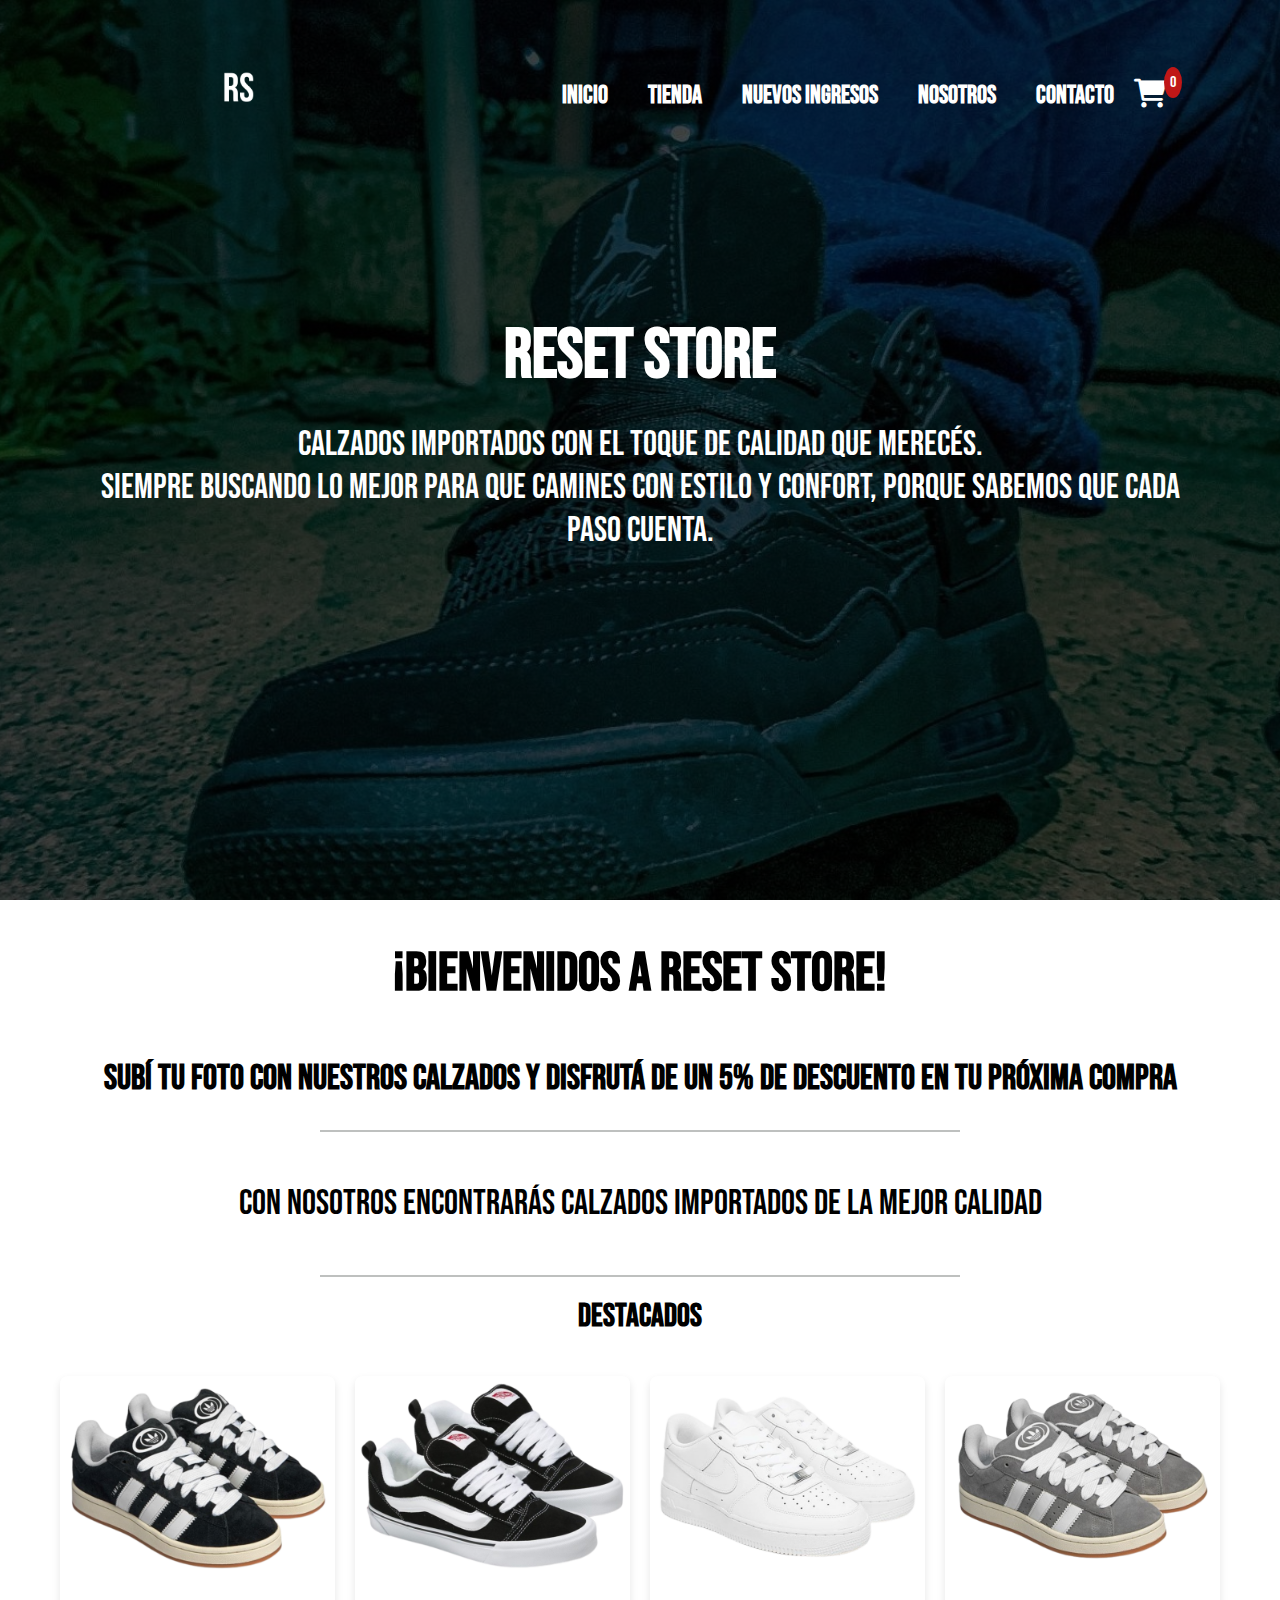
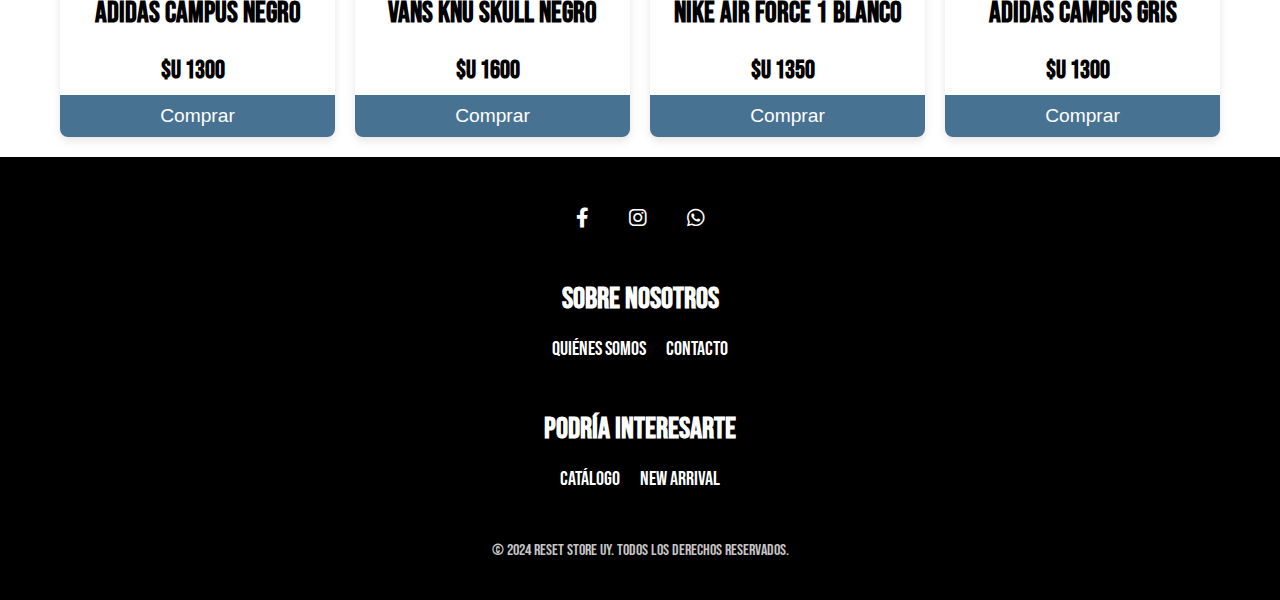
==== index.html @ 3ccd3a62 "Primer commit" ====
<!DOCTYPE html>
<html lang="es">

<head>

    <meta charset="UTF-8">
    <meta name="viewport" content="width=device-width, initial-scale=1.0">
    
    <!-- google font ("Bebas Neue") que voy a utilizar para la página -->

    <link rel="preconnect" href="https://fonts.googleapis.com">
    <link rel="preconnect" href="https://fonts.gstatic.com" crossorigin>
    <link href="https://fonts.googleapis.com/css2?family=Bebas+Neue&family=Poppins:wght@300;400;700&display=swap" rel="stylesheet">

    <!-- font awesome desde el CDN -->

    <link rel="stylesheet" href="https://cdnjs.cloudflare.com/ajax/libs/font-awesome/6.0.0-beta3/css/all.min.css">

    <!-- link de mi css estilos --> 

    <link rel="stylesheet" href="./css/styles.css">

    <!-- link de mi css responsive -->

    <link rel="stylesheet" href="./css/responsive.css">

    <!-- link de mi script -->

    <script defer src="./js/script.js"></script>
    
    <title> Inicio — Reset Store Calzados </title>

    <meta name="description" content="En Reset Store encontrarás calzados de muy buena calidad. Trabajamos con zapatos cómodos para el día a día, para deporte, etc. ¡Visitá nuestra página y enterate de las nuevas tendencias!">

</head>

<body>

    <!-- banner principal -->

    <header class="header">

        <!-- logo -->

        <div class="menu container"> 

            <a href="index.html"> 
                <img src="img/img-logo-reset-store.png" width="185px" alt="Logo de nombre Reset Store, en color blanco que identifica el logotipo de la marca"> <!-- el alt de la img se completa con la descripción más acertada/completa de la img -->
            </a>

            <input type="checkbox" id="menu">
            <label for="menu">
            <img src="../img/img-menu.png" class="menu-icono" alt="">
            </label>

            <!-- menú de navegación --> 

            <nav class="navbar">

                <!-- lista desordenada -->
                
                <ul>
                    <li>
                        <!-- enlace Inicio -->
                        <a href="./index.html"> Inicio </a>
                    </li>
    
                    <li>
                        <!-- enlace Tienda -->
                        <a href="./pages/tienda.html"> Tienda </a>
                    </li>
    
                    <li>
                        <!-- enlace Nuevos ingresos -->
                        <a href="./pages/nuevos-ingresos.html"> NUEVOS INGRESOS </a>
                    </li>
    
                    <li>
                        <!-- enlace Nosotros -->
                        <a href="./pages/nosotros.html"> Nosotros </a>
                    </li>
    
                    <li>
                        <!-- enlace Contacto -->
                        <a href="./pages/contacto.html"> Contacto </a>
                    </li>
                </ul>

                <div class="cart-icon-container">

                    <!-- ícono del carrito -->
                
                        <i id="cart-icon" class="fas fa-shopping-cart"></i>
                        <span id="cart-count"> 0 </span>
                </div>
                
            </nav>

        </div>

        <div class="header-content-index container">
            <h1> RESET STORE </h1>
            <p> Calzados importados con el toque de calidad que merecés. <span> Siempre buscando lo mejor para que camines con estilo y confort, porque sabemos que cada paso cuenta. </span> </p>
        </div>

        <div class="contenedor-carrito" id="contenedor-carrito">
            <ul class="listado-carrito">
                <li class="info-carrito">
                    <div class="foto-carrito">
                        <img src="img/img-tienda-uno-tres.jpg" alt="">
                    </div>
                    <div class="titulo-carrito">
                        <span class="articulo"> Adidas Campus Brown </span>
                        <div class="precio-cantidad">
                            <span class="precio"> $1300 </span>
                            <input type="number" class="cantidad" min="1" value="2">
                        </div>
                    </div>
                    <div class="quitar-articulo">
                        <img src="img/carrito-quitar.png" class="quitar" alt="" data-index="1">
                    </div>
                </li>
            </ul>

            <div class="total-carrito">
                <span class="total"> Total $ </span> <span class="precio-total"> 0 </span>
            </div>

            <div class="proceder-pago">
                <a href="#"> Proceder al pago </a>
            </div>
        </div>

    </header>

    <!-- contenido principal del html -->

    <main>

        <div class="texto-bienvenida">
            <h1 class="titulo-inicio"> <span> ¡Bienvenidos a Reset Store! </span> </h1>
            <h2 class="subtitulo-inicio"> Subí tu foto con nuestros calzados y disfrutá de un 5% de descuento en tu próxima compra </h2>

            <!-- Línea divisoria -->

            <div class="linea"></div>
             
            <p class="texto"> Con nosotros encontrarás calzados importados de la mejor calidad </p>
        </div>

    </main>

    <!-- Línea divisoria -->

    <div class="linea"></div>

    <!-- section de los calzados destacados -->

    <div class="destacados-content container"> 

        <h2 class="titulo-destacados"> Destacados </h2>

        <div class="destacados"> 

            <div class="producto"> 
                <img src="img/img-shoe-uno.png" alt="Adidas Campus Negro"> 
                <h3> Adidas Campus Negro </h3>
                <p class="precio"> $U 1300 </p> 
                <button class="comprar"> Comprar </button> 
            </div>
    
            <div class="producto"> 
                <img src="img/img-shoe-dos.png" alt="Vans KNU Skull Negro"> 
                <h3> Vans KNU Skull Negro </h3> 
                <p class="precio"> $U 1600 </p> 
                <button class="comprar"> Comprar </button> 
            </div>
    
            <div class="producto"> 
                <img src="img/img-shoe-tres.png" alt="Nike Air Force 1 Blanco"> 
                <h3> Nike Air Force 1 Blanco </h3> 
                <p class="precio"> $U 1350 </p> 
                <button class="comprar"> Comprar </button> 
            </div>
    
            <div class="producto"> 
                <img src="img/img-shoe-cuatro.png" alt="Adidas Campus Gris"> 
                <h3> Adidas Campus Gris </h3> 
                <p class="precio"> $U 1300 </p> 
                <button class="comprar"> Comprar </button> 
            </div>

        </div>

    </div>

    <!-- pie de página -->

    <footer class="footer">

        <div class="footer-content container">

            <!-- nuestras redes sociales -->

            <div class="reset-store-social-media">
                <ul>
                    <li><a href="https://www.facebook.com/Resetstor3?mibextid=ZbWKwL" target="_blank"><i class="fab fa-facebook-f"></i></a></li>
                    <li><a href="https://www.instagram.com/resetstor3/" target="_blank"><i class="fab fa-instagram"></i></a></li>
                    <li><a href="https://api.whatsapp.com/message/IIT5YAPW5GZEE1?autoload=1&app_absent=0" target="_blank"><i class="fab fa-whatsapp"></i></a></li>
                </ul>
            </div>
    
            <!-- información de Reset Store -->

            <div class="reset-store-info">
                <h3> Sobre Nosotros </h3>
                <ul>
                    <li><a href="pages/nosotros.html"> Quiénes somos </a></li>
                    <li><a href="pages/contacto.html"> Contacto </a></li>
                </ul>
            </div>

            <!-- apartado de otros datos de interés para el usuario -->

            <div class="reset-store-you">
                <h3> Podría interesarte </h3>
                <ul>
                    <li><a href="pages/tienda.html"> Catálogo </a></li>
                    <li><a href="pages/nuevos-ingresos.html"> New arrival </a></li>
                </ul>
            </div>

            <!-- todos los derechos reservados -->

            <div class="reset-store-copyright">
                <p>&copy; 2024 Reset Store UY. Todos los derechos reservados. </p>
            </div>

        </div>

    </footer>
    
</body>
</html>
---- css/styles.css ----
/* Reset de CSS */

* {
    margin: 0;
    padding: 0;
    box-sizing: border-box;
    text-decoration: none;
    list-style: none;
}

/* Selector + propiedad + valor 
  
      selector{
          propiedad: valor;
      }
  
*/

/* aplicar estilos para el body general */

body {
    justify-content: center; 
    align-items: center;
    text-align: center;
    font-family: "Bebas Neue", sans-serif;
    font-weight: 400;
    font-style: normal;
    min-height: 100vh;
}









/* estilos para el menú */

.menu {
    position: absolute;
    top: 0;
    left: 0;
    right: 0;
    display: flex;
    align-items: center;
    justify-content: space-around;
}

.menu .navbar ul li {
    position: relative;
    float: left;
}

.menu .navbar ul li a {
    font-size: 25px;
    padding: 20px;
    color: #FFFFFF;
    display: block;
    font-weight: 700;
}

.menu .navbar ul li a:hover {
    color: #7B92A2;
}

#menu {
    display: none;
}

.menu-icono {
    width: 30px;
}

.menu label {
    cursor: pointer;
    display: none;
}










/* estilos para el container */

.container {
    max-width: 1200px;
    margin: 0 auto;
}











/* estilos para el carrito de compras */

.cart-icon-container { 
    position: relative;
    display: flex;
    margin: 20px;
    justify-content: space-between;
    align-items: center;
}

.cart-icon-container a span {
    left: 25px;
    margin: 4px;
    padding: 5px;
    border-radius: 5px 5px 5px 5px;
}

#cart-icon {
    font-size: 1.8rem;
    color: white;
    cursor: pointer;
}

#cart-count {
    position: absolute;
    top: -13px;
    right: -48px;
    background-color: rgb(192, 23, 23);
    color: white;
    border-radius: 90%;
    padding: 6px;
    font-size: 1rem;
}

/* estilos para el carrito de compras - interacción; agregar, sacar productos, etc */

.contenedor-carrito {
    width: 400px;
    height: auto;
    background-color: rgb(0, 0, 0);
    position: absolute ;
    top: 80px;
    right: 10px;
    display: none;
    border-radius: 10px;
}

.contenedor-carrito .mostrar-carrito {
    display: block;
}

.listado-carrito {
    width: 100%;
    border-radius: 10px;
    overflow: hidden;
}

.info-carrito {
    width: 100%;
    height: 100px;
    display: flex;
    border-bottom: 2px solid gray;
}

.foto-carrito {
    width: 80px;
    height: 80%;
    display: block;
    margin: auto;
}

.foto-carrito img {
    width: 100%;
    height: 90%;
    padding-top: 3px;
    object-fit: contain;
}

.titulo-carrito {
    width: 270px;
    height: 100%;
    margin: auto;
    display: flex;
    flex-direction: column;
    align-items: center;
    justify-content: center;
}

.articulo {
    font-size: 20px;
    text-align: center;
    margin-bottom: 10px;
    color: #FFFFFF;
}

.precio {
    font-size: 20px;
    margin-right: 10px;
    color: #FFFFFF;
}

.cantidad {
    font-size: 15px;
    width: 45px;
    padding: 3px;
}

.quitar-articulo {
    width: 40px;
    min-height: 40px;
    display: block;
    padding: 5px;
    cursor: pointer;
    margin-right: 20px;
    margin: auto;
}

.quitar-articulo img {
    width: 100%;
    height: 100%;
    border-radius: 50px;
    filter: invert(1);
}

.quitar-articulo img:hover {
    background-color: rgba(0,0,0,0.2);
}

.total-carrito {
    display: flex;
    justify-content: center;
    align-items: center;
    margin-top: 5px;
    padding-bottom: 10px;
    color: #FFFFFF;

}

.proceder-pago {
    display: flex;
    justify-content: center;
    margin-top: 5px;
    padding-bottom: 10px;
}

.proceder-pago a {
    font-size: 17px;
    margin-top: 5px;
    color: #FFFFFF;
}













/* estilos para el header */

.header {
    background-image: linear-gradient(rgba(0,0,0,0.7), rgba(0,0,0,0.7)), url(../img/img-bg-index.jpg);
    background-position: center bottom;
    background-repeat: no-repeat;
    background-size: cover;
    min-height: 100vh;
    display: flex;
    align-items: center;
    justify-content: center;
    text-align: center;
}

/* estilos para el cotnenido del header - index */

.header-content-index {
    color: #FFFFFF;
}

.header-content-index h1 {
    font-size: 70px;
}

.header-content-index p {
    font-size: 35px;
    padding: 25px 40px;
    margin-bottom: 10px;
    display: grid;
}

/* estilos para el contenido del header - tienda */

.header-content-tienda {
    color: #FFFFFF;
    font-size: 35px;
    margin-bottom: 10px;
    padding: 25px 40px;
}

/* estilos para el contenido del header - nuevos ingresos */

.header-content-new {
    color: #FFFFFF;
}

.header-content-new h1 {
    font-size: 70px;
}

.header-content-new .subtitulo-nuevos-ingresos {
    font-size: 35px;
}

/* estilos para el contenido del header - nosotros */

.header-content-nosotros {
    display: flex;
    flex-direction: column;
    gap: 20px;
    color: #FFFFFF;
    justify-content: center; 
    align-items: center; 
    text-align: center;
}

.header-content-nosotros h1 {
    font-size: 70px;
}

.header-content-nosotros p {
    font-size: 35px;
}

/* estilos para el contenido del header - contacto */

.header-content-contacto {
    color: #FFFFFF;
    font-size: 35px;
}











/* estilos del apartado de destacados - index */

.destacados {
    display: grid; /* la clase .destacados utiliza CSS Grid para organizar los productos en un número variable de columnas */
    grid-template-columns: repeat(auto-fill, minmax(250px, 1fr)); /* utilización de grid, esto permite que las tarjetas de productos se ajusten a diferentes tamaños de pantalla */
    gap: 20px;
    padding: 20px;
    justify-items: center;
}

.titulo-destacados {
   font-size: 2rem;
   text-align: center;
   margin-bottom: 20px;
}

/* estilos de cada producto de la sección de destacados */

.producto {
    background-color: white;
    border-radius: 8px;
    box-shadow: 0 4px 8px rgba(0, 0, 0, 0.1);
    overflow: hidden;
    text-align: center;
    transition: transform 0.3s ease, box-shadow 0.3s ease;
    width: 100%;
}

.producto img {
    width: 100%;
    height: 200px;
    object-fit: cover;
}

/* título del producto */

.producto h3 {
    font-size: 1.80rem;
    margin: 15px 0;
}

/* precio del producto */

.producto .precio {
    font-size: 1.55rem;
    padding: 10px;
    color: #000000;
    font-weight: bold;
}

/* botón de compra del producto */

.producto .comprar {
    background-color: #487292;
    color: white;
    border: none;
    padding: 10px;
    width: 100%;
    font-size: 1.20rem;
    cursor: pointer;
    transition: background-color 0.3s;
}

.producto .comprar:hover {
    background-color: #1c71aa;
}

/* efecto al pasar el ratón sobre un producto de la sección de destacados - index */

.producto:hover {
    transform: translateY(-5px);
    box-shadow: 0 8px 16px rgba(0, 0, 0, 0.15);
}











/* estilo para el formulario de contacto - contacto */

.container-form {
    width: 100%;
    padding: 20px;
    max-width: 1100px;
    margin: auto;
    display: flex;
    justify-content: space-between; 
    align-items: center; 
    gap: 20px;
    margin-top: 90px;
}

.container-form h1 {
    margin-bottom: 15px;
}

.container-form a {
    font-size: 30px;
    display: inline-block;
    text-decoration: none;
    width: 100%;
    margin-bottom: 15px;
    color: #FFFFFF;
    font-weight: 500;
}

.container-form a i {
    color:#487292;
    margin-right: 15px;
}

.container-form form .text-area-nombre, .text-area-email, .text-area-mensaje {
    width: 100%;
    padding: 15px 10px;
    font-size: 15px;
    border: 1px solid;
    margin-bottom: 20px;
    border-radius: 3px;
    outline: 0px;
}

.container-form form .text-area-mensaje {
    max-width: 530px;
    min-width: 530px;
    min-height: 140px;
    max-height: 150px;
}

.container-form .enviar-formulario {
    display: flex;
    color: #FFFFFF;
    font-size: 15px;
    text-transform: uppercase;
    padding: 15px;
    border: none;
    outline: 0px;
    background: #7B92A2;
    color: #FFFFFF;
    border-radius: 4px;
    cursor: pointer;
    transition: all 300ms ease;
}

.container-form .enviar-formulario:hover {
    background: #000000;
}

.nombre-formulario {
    display: flex;
    color: #FFFFFF;
    font-size: 40px;
}

.email-formulario {
    display: flex;
    color: #FFFFFF;
    font-size: 40px;
}

.mensaje-formulario {
    display: flex;
    color: #FFFFFF;
    font-size: 40px;
}













/* estilos para el main - apartado inicio */

main .titulo-inicio {
    font-size: 55px;
    margin: 20px;
    padding: 20px;
    text-align: center;
}

main .texto {
    font-size: 35px;
    margin: 10px 10px;
    padding: 30px;
    text-align: center;
}

main .subtitulo-inicio {
    font-size: 35px;
    margin: 10px;
    padding: 10px;
    text-align: center;
}











/* estilos para la línea divisoria del index */

.linea {
    width: 50%; /* el width define el tamaño de la línea (50% del contenedor padre) */
    height: 2px; /* grosor de la línea */
    background-color: #BEC0BF; /* color de la línea */
    margin: 20px auto; /* el margin centra la línea y añade espacio arriba y abajo */
}













/* estilos para el main - apartado nosotros */

.texto-nosotros {
    padding: 80px;
    color: #000000;
    font-size: 30px;
    text-align: center;
}

.nosotros-info {
    margin: 70px;
}

.nosotros-info h2 {
    padding: 10px;
    color: #7B92A2;
}

.nosotros-info h3 {
    padding: 10px;
}

.nosotros-info img {
    padding: 10px;
}

.nosotros-info a {
    padding: 20px;
    color: #000000;
}

.nosotros-info a i {
    padding: 13px;
    text-decoration: none;
    color: #000000;
}

.texto-nosotros .nosotros-info a i:hover {
    color: #7B92A2;
}

.texto-nosotros .nosotros-info a:hover {
    color: #7B92A2;
}

















/* estilos para el main - apartado nuevos ingresos */

.new-arrival-container {
    display: grid;
    grid-template-rows: auto 1fr; /* la primera fila para el texto, la segunda para la imagen */
    justify-items: center; /* centramos el contenido horizontalmente */
    row-gap: 20px; /* le añade espacio entre el texto y la imagen */
}

.txt-new-arrival {
    text-align: center;
    padding: 10px;
}

.img-new-arrival-general {
    width: 100%; /* el width ajusta el tamaño de la imagen */
    max-width: 500px; /* limita el tamaño máximo de la imagen */
    margin-top: 20px; /* añade un margen para separar la imagen del texto */
}

.titulo-nuevos-ingresos {
    font-size: 45px;
    margin: 30px;
}












/* estilos del apartado de tienda/catálogo */

.catalogo {
    display: grid; /* la clase .destacados utiliza CSS Grid para organizar los productos en un número variable de columnas */
    grid-template-columns: repeat(auto-fill, minmax(250px, 1fr)); /* utilización de grid, esto permite que las tarjetas de productos se ajusten a diferentes tamaños de pantalla */
    gap: 20px;
    padding: 20px;
    justify-items: center;
}

/* estilos de cada producto - catálogo */

.producto-catalogo {
    background-color: white;
    border-radius: 8px;
    box-shadow: 0 4px 8px rgba(0, 0, 0, 0.1);
    overflow: hidden;
    text-align: center;
    transition: transform 0.3s ease, box-shadow 0.3s ease;
    width: 100%;
}

.producto-catalogo img {
    width: 100%;
    height: 200px;
    object-fit: cover;
}

/* título del producto - catálogo */

.producto-catalogo h3 {
    font-size: 1.80rem;
    margin: 15px 0;
}

/* precio del producto - catálogo */

.producto-catalogo .precio-catalogo {
    font-size: 1.55rem;
    padding: 10px;
    color: #000000;
    font-weight: bold;
}

/* botón de compra - catálogo */

.producto-catalogo .comprar {
    background-color: #487292;
    color: white;
    border: none;
    padding: 10px;
    width: 100%;
    font-size: 1.20rem;
    cursor: pointer;
    transition: background-color 0.3s;
}

.producto-catalogo .comprar:hover {
    background-color: #1c71aa;
}

/* efecto al pasar el ratón sobre un producto - catálogo */

.producto-catalogo:hover {
    transform: translateY(-5px);
    box-shadow: 0 8px 16px rgba(0, 0, 0, 0.15);
}















/* estilo del pie de página */

.footer {
    background-color: #000000;
    color: #ffffff;
    text-align: center;
    padding: 10px;
}

.footer-content { /* utilización de grid */
    display: grid;
    grid-template-columns: 1fr; /* un solo bloque (columna) */
    align-items: center;
    justify-items: center; /* centra los div horizontalmente */
}







/* ruta de especificidad social media/info/you */

.reset-store-social-media {
    margin: 20px;
    padding: 10px;
}

.reset-store-info {
    margin: 20px;
    padding: 10px;
}

.reset-store-you {
    margin: 20px;
    padding: 10px;
}

/* ruta de especificidad you h3/social media h3 */

.reset-store-you h3 {
    font-size: 30px;
    margin-bottom: 10px;
}

.reset-store-info h3 {
    font-size: 30px;
    margin-bottom: 10px;
}

/* ruta de especificidad you ul/info ul/social media ul */

.reset-store-you ul {
    list-style: none;
    justify-content: center;
    padding: 0;
}

.reset-store-info ul {
    list-style: none;
    justify-content: center;
    padding: 0;
}

.reset-store-social-media ul {
    list-style: none;
    justify-content: center;
    padding: 0;
}

/* ruta de especificidad social media ul li/info ul li/you ul li */

.reset-store-social-media ul li {
    margin: 10px 0;
}

.reset-store-info ul li {
    margin: 10px 0;
}

.reset-store-you ul li {
    margin: 10px 0;
}

/* ruta social media ul li a/info ul li a/you ul li a */

.reset-store-social-media ul li a {
    color: #fff;
    text-decoration: none;
    font-size: 20px;
    transition: color 0.3s;
}

.reset-store-info ul li a {
    color: #fff;
    text-decoration: none;
    font-size: 20px;
    transition: color 0.3s;
}

.reset-store-you ul li a {
    color: #fff;
    text-decoration: none;
    font-size: 20px;
    transition: color 0.3s;
}

/* ruta you ul li a:hover/info ul li a:hover/social media ul li a:hover */

.reset-store-you ul li a:hover {
    color: #7B92A2;
}

.reset-store-info ul li a:hover {
    color: #7B92A2;
}

.reset-store-social-media ul li a:hover {
    color: #7B92A2;
}

/* ruta de especificidad social media a */

.reset-store-social-media a {
    font-size: 1.5rem;
    margin: 0 10px;
    transition: color 0.3s;
}

/* ruta de especificidad social media a:hover */

.reset-store-social-media a:hover {
    color: #7B92A2;
}

/* ruta de especificidad copyright */

.reset-store-copyright {
    margin: 20px;
    font-size: 1rem;
    padding: 10px;
}

/* ruta de especificidad copyright p */

.reset-store-copyright p {
    color: #c5c5c5;
}
---- css/responsive.css ----
/* media query para pantallas chicas (mobile), max-width: 991px */

@media(max-width:991px) {

    .menu {
        padding: 30px;
    }

    .menu label {
        display: initial;
    }

    .menu .navbar {
        position: absolute;
        top: 65%;
        left: 0;
        right: 0;
        background-color: #496274;
        display: none;
    }

    .menu .navbar ul li {
        width: 100%;
    }

    #menu:checked ~ .navbar {
        display: initial;
    }

    .header {
        min-height: 0vh;
    }

    .header-content-index {
        padding: 250px 50px;
    }

    .header-content-index span {
        display: none;
    }

    .header-content-tienda {
        padding: 100px 30px;
    }

    .header-content-new {
        padding: 100px 30px;
    }

    .header-content-nosotros {
        padding: 100px 30px;
    }

    .header-content-contacto {
        padding: 100px 30px;
    }

    .span-nosotros {
        display: none;
    }

    .container-nosotros-uno-dos {
        padding: 200px 40px;
    }

    .nosotros-content-uno p {
        padding: 0;
    }

    .nosotros-content-dos {
        display: none;
    }

    .subtitulo-nuevos-ingresos {
        display: none;
    }

}

/* media query para pantallas grandes, min-width: 768px */

@media (min-width: 768px) { /* utilizamos flexbox para organizar las secciones en una columna, pero para pantallas grandes (min-width: 768px), las organizamos en una fila horizontal. */
   
    .footer-content {
        flex-direction: row;
        justify-content: space-between;
    }

    /* sección you/social media/info */

    .reset-store-you {
        margin-bottom: 0;
    }

    .reset-store-social-media {
        margin-bottom: 0;
    } 

    .reset-store-info {
        margin-bottom: 0;
    }

    /* sección you ul/social media ul/info ul */

    .reset-store-you ul {
        display: flex;
        gap: 20px;
    }

    .reset-store-info ul {
        display: flex;
        gap: 20px;
    }

    .reset-store-social-media ul {
        display: flex;
        gap: 20px;
    }

    /* sección you a/info a/social media a */

    .reset-store-you a {
        font-size: 1.2rem;
    }

    .reset-store-info a {
        font-size: 1.2rem;
    }

    .reset-store-social-media a {
        font-size: 1.2rem;
    } 
}
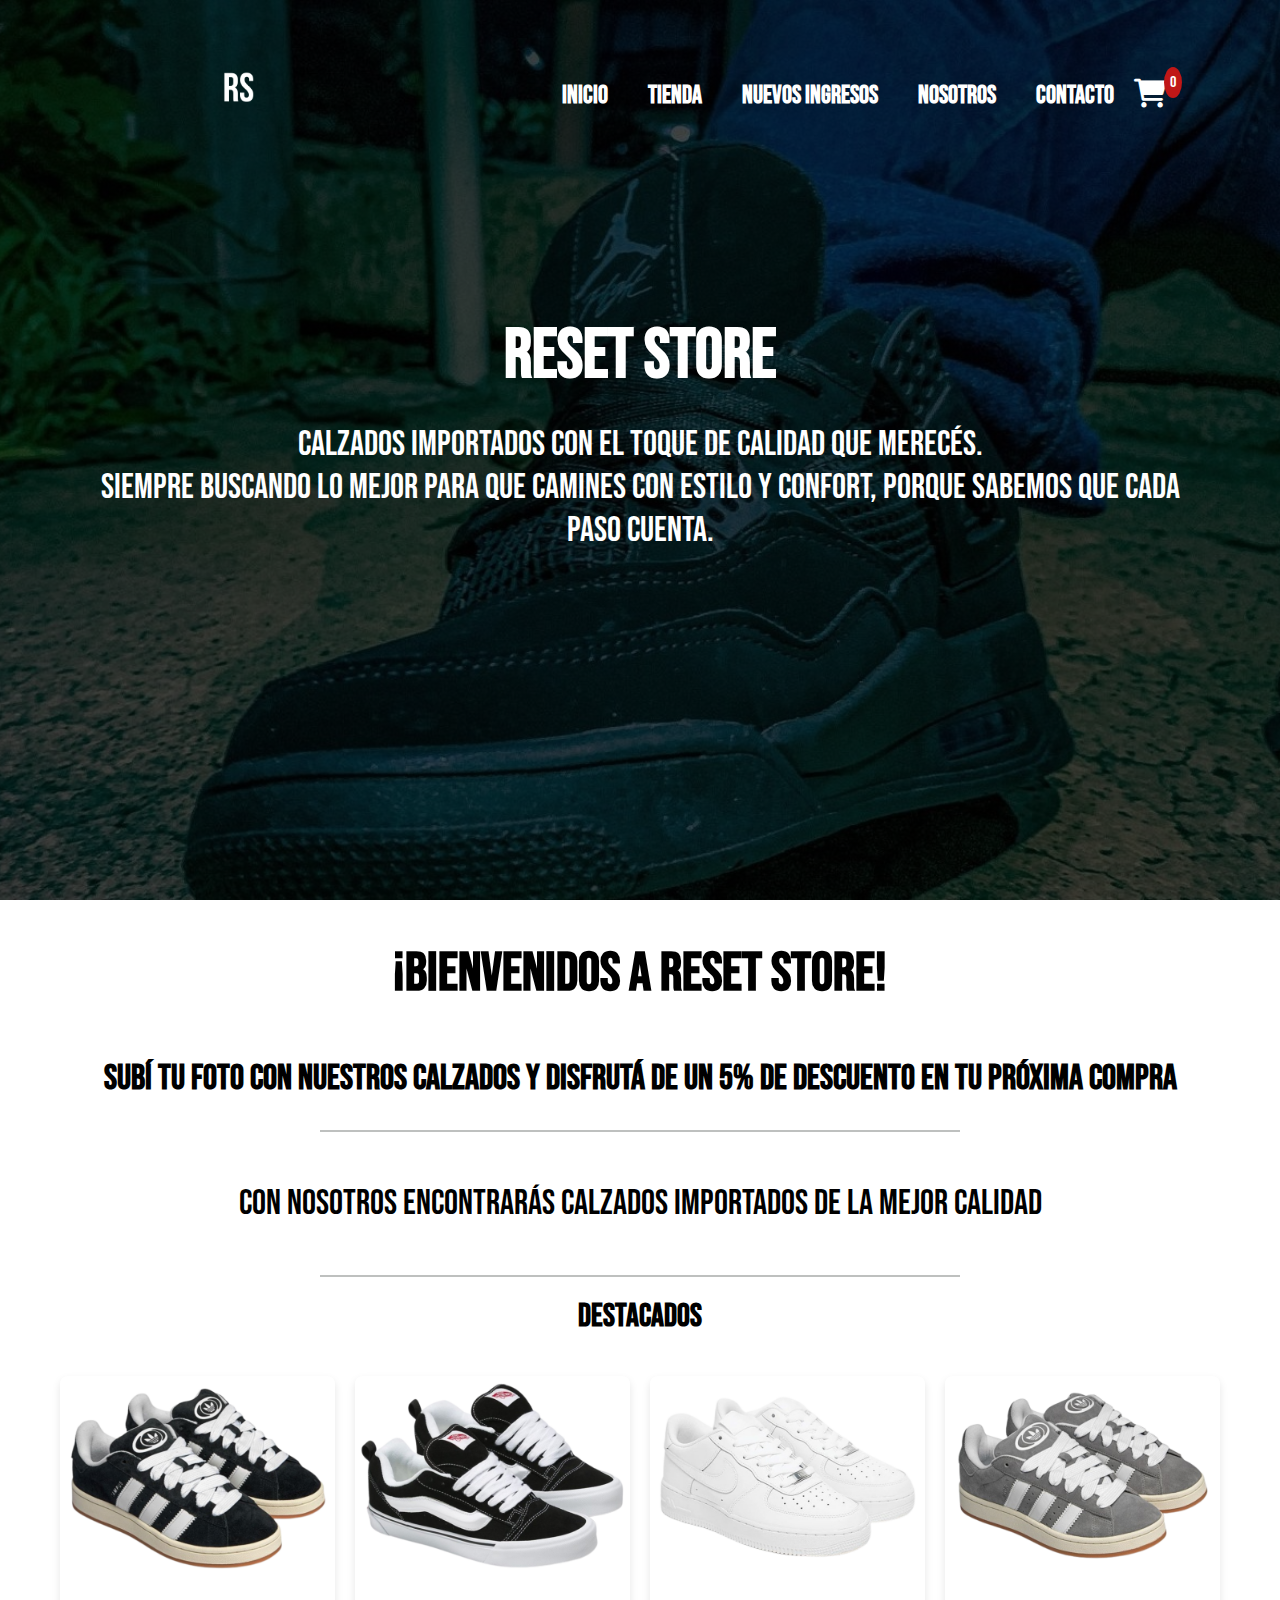
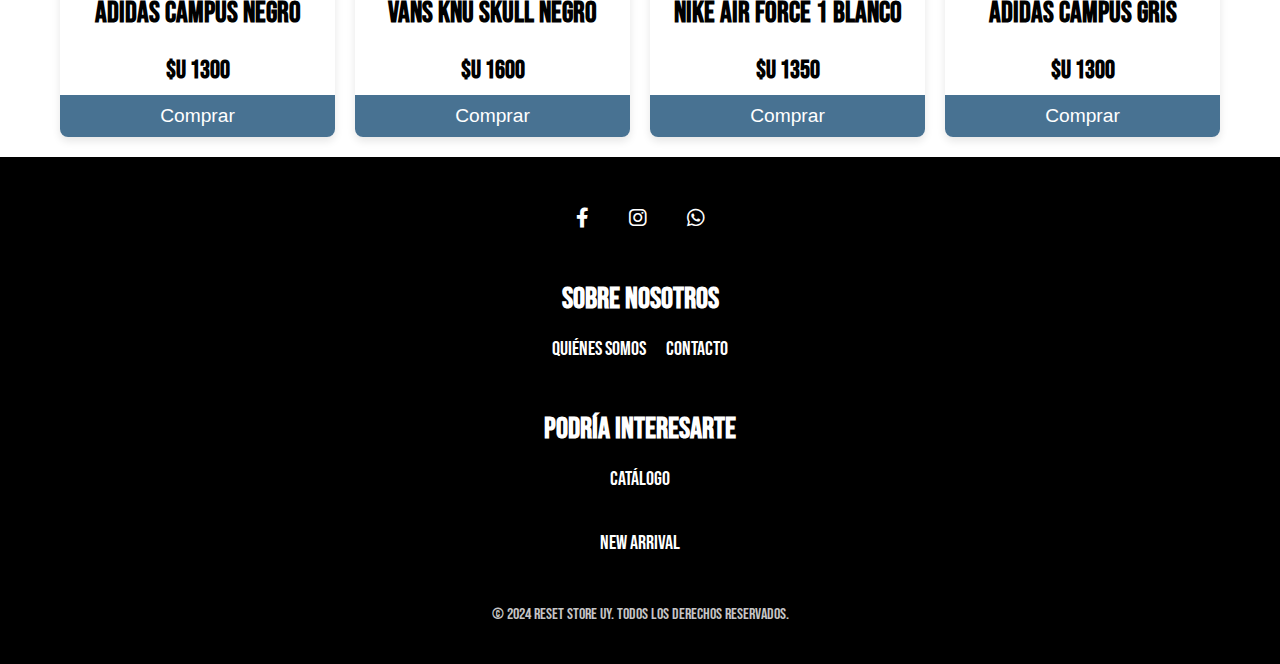
==== commit d245bbd3: "Realicé los últimos retoques que faltaban, acomodé la interfaz mobile que tiraba errores, ajusté y r" ====
--- a/index.html
+++ b/index.html
@@ -42,16 +42,19 @@
 
         <!-- logo -->
 
-        <div class="menu container"> 
+        <div class="menu-index container"> 
 
             <a href="index.html"> 
                 <img src="img/img-logo-reset-store.png" width="185px" alt="Logo de nombre Reset Store, en color blanco que identifica el logotipo de la marca"> <!-- el alt de la img se completa con la descripción más acertada/completa de la img -->
             </a>
 
-            <input type="checkbox" id="menu">
-            <label for="menu">
-            <img src="../img/img-menu.png" class="menu-icono" alt="">
+            <!-- menú hamburguesa -->
+
+            <input type="checkbox" id="menu-index">
+            <label for="menu-index">
+                <img src="../img/img-menu.png" class="menu-icono-index" alt="">
             </label>
+
 
             <!-- menú de navegación --> 
 
@@ -86,12 +89,13 @@
                     </li>
                 </ul>
 
+                <!-- ícono del carrito -->
+
                 <div class="cart-icon-container">
 
-                    <!-- ícono del carrito -->
-                
-                        <i id="cart-icon" class="fas fa-shopping-cart"></i>
-                        <span id="cart-count"> 0 </span>
+                    <i id="cart-icon" class="fas fa-shopping-cart"></i>
+                    <span id="cart-count"> 0 </span>
+
                 </div>
                 
             </nav>
@@ -239,6 +243,6 @@
         </div>
 
     </footer>
-    
+
 </body>
 </html>--- a/css/styles.css
+++ b/css/styles.css
@@ -1,925 +1,920 @@
-/* Reset de CSS */
+@charset "UTF-8";
+/* reset de CSS */
 
 * {
-    margin: 0;
-    padding: 0;
-    box-sizing: border-box;
-    text-decoration: none;
-    list-style: none;
-}
-
-/* Selector + propiedad + valor 
-  
-      selector{
-          propiedad: valor;
-      }
-  
-*/
-
-/* aplicar estilos para el body general */
+  margin: 0;
+  padding: 0;
+  box-sizing: border-box;
+  text-decoration: none;
+  list-style: none;
+}
+
+/* estilos globales */
 
 body {
-    justify-content: center; 
-    align-items: center;
-    text-align: center;
-    font-family: "Bebas Neue", sans-serif;
-    font-weight: 400;
-    font-style: normal;
-    min-height: 100vh;
-}
-
-
-
-
-
-
-
-
-
-/* estilos para el menú */
-
-.menu {
-    position: absolute;
-    top: 0;
-    left: 0;
-    right: 0;
-    display: flex;
-    align-items: center;
-    justify-content: space-around;
-}
-
-.menu .navbar ul li {
-    position: relative;
-    float: left;
-}
-
-.menu .navbar ul li a {
-    font-size: 25px;
-    padding: 20px;
-    color: #FFFFFF;
-    display: block;
-    font-weight: 700;
-}
-
-.menu .navbar ul li a:hover {
-    color: #7B92A2;
-}
-
-#menu {
-    display: none;
-}
-
-.menu-icono {
-    width: 30px;
-}
-
-.menu label {
-    cursor: pointer;
-    display: none;
-}
-
-
-
-
-
-
-
-
-
-
-/* estilos para el container */
+  justify-content: center;
+  align-items: center;
+  text-align: center;
+  font-family: "Bebas Neue", sans-serif;
+  font-weight: 400;
+  font-style: normal;
+  min-height: 100vh;
+}
+
+/* menú index */
+
+.menu-index {
+  position: absolute;
+  top: 0;
+  left: 0;
+  right: 0;
+  display: flex;
+  align-items: center;
+  justify-content: space-around;
+}
+
+.menu-index .navbar ul li {
+  position: relative;
+  float: left;
+}
+
+.menu-index .navbar ul li a {
+  font-size: 25px;
+  padding: 20px;
+  color: #fff;
+  display: block;
+  font-weight: 700;
+}
+
+.menu-index .navbar ul li a:hover {
+  color: #7b92a2;
+}
+
+#menu-index {
+  display: none;
+}
+
+.menu-icono-index {
+  width: 30px;
+}
+
+.menu-index label {
+  cursor: pointer;
+  display: none;
+}
+
+/* menú tienda */
+
+.menu-tienda {
+  position: absolute;
+  top: 0;
+  left: 0;
+  right: 0;
+  display: flex;
+  align-items: center;
+  justify-content: space-around;
+}
+
+.menu-tienda .navbar ul li {
+  position: relative;
+  float: left;
+}
+
+.menu-tienda .navbar ul li a {
+  font-size: 25px;
+  padding: 20px;
+  color: #fff;
+  display: block;
+  font-weight: 700;
+}
+
+.menu-tienda .navbar ul li a:hover {
+  color: #7b92a2;
+}
+
+#menu-tienda {
+  display: none;
+}
+
+.menu-icono-tienda {
+  width: 30px;
+}
+
+.menu-tienda label {
+  cursor: pointer;
+  display: none;
+}
+
+/* menú new arrival/nuevos ingresos */
+
+.menu-new-arrival {
+  position: absolute;
+  top: 0;
+  left: 0;
+  right: 0;
+  display: flex;
+  align-items: center;
+  justify-content: space-around;
+}
+
+.menu-new-arrival .navbar ul li {
+  position: relative;
+  float: left;
+}
+
+.menu-new-arrival .navbar ul li a {
+  font-size: 25px;
+  padding: 20px;
+  color: #fff;
+  display: block;
+  font-weight: 700;
+}
+
+.menu-new-arrival .navbar ul li a:hover {
+  color: #7b92a2;
+}
+
+#menu-new-arrival {
+  display: none;
+}
+
+.menu-icono-new-arrival {
+  width: 30px;
+}
+
+.menu-new-arrival label {
+  cursor: pointer;
+  display: none;
+}
+
+/* menú nosotros */
+
+.menu-nosotros {
+  position: absolute;
+  top: 0;
+  left: 0;
+  right: 0;
+  display: flex;
+  align-items: center;
+  justify-content: space-around;
+}
+
+.menu-nosotros .navbar ul li {
+  position: relative;
+  float: left;
+}
+
+.menu-nosotros .navbar ul li a {
+  font-size: 25px;
+  padding: 20px;
+  color: #fff;
+  display: block;
+  font-weight: 700;
+}
+
+.menu-nosotros .navbar ul li a:hover {
+  color: #7b92a2;
+}
+
+#menu-nosotros {
+  display: none;
+}
+
+.menu-icono-nosotros {
+  width: 30px;
+}
+
+.menu-nosotros label {
+  cursor: pointer;
+  display: none;
+}
+
+/* menú contacto */
+
+.menu-contacto {
+  position: absolute;
+  top: 0;
+  left: 0;
+  right: 0;
+  display: flex;
+  align-items: center;
+  justify-content: space-around;
+}
+
+.menu-contacto .navbar ul li {
+  position: relative;
+  float: left;
+}
+
+.menu-contacto .navbar ul li a {
+  font-size: 25px;
+  padding: 20px;
+  color: #fff;
+  display: block;
+  font-weight: 700;
+}
+
+.menu-contacto .navbar ul li a:hover {
+  color: #7b92a2;
+}
+
+#menu-contacto {
+  display: none;
+}
+
+.menu-icono-contacto {
+  width: 30px;
+}
+
+.menu-contacto label {
+  cursor: pointer;
+  display: none;
+}
+
+/* container */
 
 .container {
-    max-width: 1200px;
-    margin: 0 auto;
-}
-
-
-
-
-
-
-
-
-
-
-
-/* estilos para el carrito de compras */
-
-.cart-icon-container { 
-    position: relative;
-    display: flex;
-    margin: 20px;
-    justify-content: space-between;
-    align-items: center;
-}
-
+  max-width: 1200px;
+  margin: 0 auto;
+}
+
+/* carrito de compras */
+
+.cart-icon-container {
+  position: relative;
+  display: flex;
+  margin: 20px;
+  justify-content: space-between;
+  align-items: center;
+}
 .cart-icon-container a span {
-    left: 25px;
-    margin: 4px;
-    padding: 5px;
-    border-radius: 5px 5px 5px 5px;
+  left: 25px;
+  margin: 4px;
+  padding: 5px;
+  border-radius: 5px;
 }
 
 #cart-icon {
-    font-size: 1.8rem;
-    color: white;
-    cursor: pointer;
+  font-size: 1.8rem;
+  color: white;
+  cursor: pointer;
 }
 
 #cart-count {
-    position: absolute;
-    top: -13px;
-    right: -48px;
-    background-color: rgb(192, 23, 23);
-    color: white;
-    border-radius: 90%;
-    padding: 6px;
-    font-size: 1rem;
-}
-
-/* estilos para el carrito de compras - interacción; agregar, sacar productos, etc */
+  position: absolute;
+  top: -13px;
+  right: -48px;
+  background-color: rgb(192, 23, 23);
+  color: white;
+  border-radius: 90%;
+  padding: 6px;
+  font-size: 1rem;
+}
 
 .contenedor-carrito {
-    width: 400px;
-    height: auto;
-    background-color: rgb(0, 0, 0);
-    position: absolute ;
-    top: 80px;
-    right: 10px;
-    display: none;
-    border-radius: 10px;
-}
-
-.contenedor-carrito .mostrar-carrito {
-    display: block;
-}
-
-.listado-carrito {
-    width: 100%;
-    border-radius: 10px;
-    overflow: hidden;
-}
-
-.info-carrito {
-    width: 100%;
-    height: 100px;
-    display: flex;
-    border-bottom: 2px solid gray;
-}
-
-.foto-carrito {
-    width: 80px;
-    height: 80%;
-    display: block;
-    margin: auto;
-}
-
-.foto-carrito img {
-    width: 100%;
-    height: 90%;
-    padding-top: 3px;
-    object-fit: contain;
-}
-
-.titulo-carrito {
-    width: 270px;
-    height: 100%;
-    margin: auto;
-    display: flex;
-    flex-direction: column;
-    align-items: center;
-    justify-content: center;
-}
-
-.articulo {
-    font-size: 20px;
-    text-align: center;
-    margin-bottom: 10px;
-    color: #FFFFFF;
-}
-
-.precio {
-    font-size: 20px;
-    margin-right: 10px;
-    color: #FFFFFF;
-}
-
-.cantidad {
-    font-size: 15px;
-    width: 45px;
-    padding: 3px;
-}
-
-.quitar-articulo {
-    width: 40px;
-    min-height: 40px;
-    display: block;
-    padding: 5px;
-    cursor: pointer;
-    margin-right: 20px;
-    margin: auto;
-}
-
-.quitar-articulo img {
-    width: 100%;
-    height: 100%;
-    border-radius: 50px;
-    filter: invert(1);
-}
-
-.quitar-articulo img:hover {
-    background-color: rgba(0,0,0,0.2);
-}
-
-.total-carrito {
-    display: flex;
-    justify-content: center;
-    align-items: center;
-    margin-top: 5px;
-    padding-bottom: 10px;
-    color: #FFFFFF;
-
-}
-
-.proceder-pago {
-    display: flex;
-    justify-content: center;
-    margin-top: 5px;
-    padding-bottom: 10px;
-}
-
-.proceder-pago a {
-    font-size: 17px;
-    margin-top: 5px;
-    color: #FFFFFF;
-}
-
-
-
-
-
-
-
-
-
-
-
-
-
-/* estilos para el header */
+  width: 400px;
+  background-color: rgb(0, 0, 0);
+  position: absolute;
+  top: 80px;
+  right: 10px;
+  display: none;
+  border-radius: 10px;
+}
+
+.contenedor-carrito.mostrar-carrito {
+  display: block;
+}
+
+.contenedor-carrito .listado-carrito {
+  width: 100%;
+  border-radius: 10px;
+  overflow: hidden;
+}
+
+.contenedor-carrito .info-carrito {
+  width: 100%;
+  height: 100px;
+  display: flex;
+  border-bottom: 2px solid gray;
+}
+
+.contenedor-carrito .info-carrito .foto-carrito {
+  width: 80px;
+  height: 80%;
+  display: block;
+  margin: auto;
+}
+
+.contenedor-carrito .info-carrito .foto-carrito img {
+  width: 100%;
+  height: 90%;
+  padding-top: 3px;
+  object-fit: contain;
+}
+
+.contenedor-carrito .info-carrito .titulo-carrito {
+  width: 270px;
+  height: 100%;
+  margin: auto;
+  display: flex;
+  flex-direction: column;
+  align-items: center;
+  justify-content: center;
+}
+
+.contenedor-carrito .info-carrito .titulo-carrito .articulo {
+  font-size: 20px;
+  text-align: center;
+  margin-bottom: 10px;
+  color: #fff;
+}
+
+.contenedor-carrito .info-carrito .titulo-carrito .precio {
+  font-size: 20px;
+  margin-right: 10px;
+  color: #fff;
+}
+
+.contenedor-carrito .info-carrito .cantidad {
+  font-size: 15px;
+  width: 45px;
+  padding: 3px;
+}
+
+.contenedor-carrito .info-carrito .quitar-articulo {
+  width: 40px;
+  min-height: 40px;
+  padding: 5px;
+  cursor: pointer;
+  margin-right: 20px;
+  margin: auto;
+
+}
+.contenedor-carrito .info-carrito .quitar-articulo img {
+  width: 100%;
+  height: 100%;
+  border-radius: 50px;
+  filter: invert(1);
+}
+
+.contenedor-carrito .info-carrito .quitar-articulo img:hover {
+  background-color: rgba(0, 0, 0, 0.2);
+}
+
+/* header */
 
 .header {
-    background-image: linear-gradient(rgba(0,0,0,0.7), rgba(0,0,0,0.7)), url(../img/img-bg-index.jpg);
-    background-position: center bottom;
-    background-repeat: no-repeat;
-    background-size: cover;
-    min-height: 100vh;
-    display: flex;
-    align-items: center;
-    justify-content: center;
-    text-align: center;
-}
-
-/* estilos para el cotnenido del header - index */
+  background-image: linear-gradient(rgba(0, 0, 0, 0.7), rgba(0, 0, 0, 0.7)), url(../img/img-bg-index.jpg);
+  background-position: center bottom;
+  background-repeat: no-repeat;
+  background-size: cover;
+  min-height: 100vh;
+  display: flex;
+  align-items: center;
+  justify-content: center;
+  text-align: center;
+}
 
 .header-content-index {
-    color: #FFFFFF;
+  color: #fff;
 }
 
 .header-content-index h1 {
-    font-size: 70px;
+  font-size: 70px;
 }
 
 .header-content-index p {
-    font-size: 35px;
-    padding: 25px 40px;
-    margin-bottom: 10px;
-    display: grid;
+  font-size: 35px;
+  padding: 25px 40px;
+  margin-bottom: 10px;
+  display: grid;
 }
 
 /* estilos para el contenido del header - tienda */
 
 .header-content-tienda {
-    color: #FFFFFF;
-    font-size: 35px;
-    margin-bottom: 10px;
-    padding: 25px 40px;
+  color: #FFFFFF;
+  font-size: 35px;
+  margin-bottom: 10px;
+  padding: 25px 40px;
 }
 
 /* estilos para el contenido del header - nuevos ingresos */
 
 .header-content-new {
-    color: #FFFFFF;
+  color: #FFFFFF;
 }
 
 .header-content-new h1 {
-    font-size: 70px;
+  font-size: 70px;
 }
 
 .header-content-new .subtitulo-nuevos-ingresos {
-    font-size: 35px;
+  font-size: 35px;
 }
 
 /* estilos para el contenido del header - nosotros */
 
 .header-content-nosotros {
-    display: flex;
-    flex-direction: column;
-    gap: 20px;
-    color: #FFFFFF;
-    justify-content: center; 
-    align-items: center; 
-    text-align: center;
+  display: flex;
+  flex-direction: column;
+  gap: 20px;
+  color: #FFFFFF;
+  justify-content: center; 
+  align-items: center; 
+  text-align: center;
 }
 
 .header-content-nosotros h1 {
-    font-size: 70px;
+  font-size: 70px;
 }
 
 .header-content-nosotros p {
-    font-size: 35px;
+  font-size: 35px;
 }
 
 /* estilos para el contenido del header - contacto */
 
 .header-content-contacto {
-    color: #FFFFFF;
-    font-size: 35px;
-}
-
-
-
-
-
-
-
-
-
-
+  color: #FFFFFF;
+  font-size: 35px;
+}
 
 /* estilos del apartado de destacados - index */
 
 .destacados {
-    display: grid; /* la clase .destacados utiliza CSS Grid para organizar los productos en un número variable de columnas */
-    grid-template-columns: repeat(auto-fill, minmax(250px, 1fr)); /* utilización de grid, esto permite que las tarjetas de productos se ajusten a diferentes tamaños de pantalla */
-    gap: 20px;
-    padding: 20px;
-    justify-items: center;
+  display: grid; /* la clase .destacados utiliza CSS Grid para organizar los productos en un número variable de columnas */
+  grid-template-columns: repeat(auto-fill, minmax(250px, 1fr)); /* utilización de grid, esto permite que las tarjetas de productos se ajusten a diferentes tamaños de pantalla */
+  gap: 20px;
+  padding: 20px;
+  justify-items: center;
 }
 
 .titulo-destacados {
-   font-size: 2rem;
-   text-align: center;
-   margin-bottom: 20px;
+ font-size: 2rem;
+ text-align: center;
+ margin-bottom: 20px;
 }
 
 /* estilos de cada producto de la sección de destacados */
 
 .producto {
-    background-color: white;
-    border-radius: 8px;
-    box-shadow: 0 4px 8px rgba(0, 0, 0, 0.1);
-    overflow: hidden;
-    text-align: center;
-    transition: transform 0.3s ease, box-shadow 0.3s ease;
-    width: 100%;
+  background-color: white;
+  border-radius: 8px;
+  box-shadow: 0 4px 8px rgba(0, 0, 0, 0.1);
+  overflow: hidden;
+  text-align: center;
+  transition: transform 0.3s ease, box-shadow 0.3s ease;
+  width: 100%;
 }
 
 .producto img {
-    width: 100%;
-    height: 200px;
-    object-fit: cover;
+  width: 100%;
+  height: 200px;
+  object-fit: cover;
 }
 
 /* título del producto */
 
 .producto h3 {
-    font-size: 1.80rem;
-    margin: 15px 0;
+  font-size: 1.80rem;
+  margin: 15px 0;
 }
 
 /* precio del producto */
 
 .producto .precio {
-    font-size: 1.55rem;
-    padding: 10px;
-    color: #000000;
-    font-weight: bold;
+  font-size: 1.55rem;
+  padding: 10px;
+  color: #000000;
+  font-weight: bold;
 }
 
 /* botón de compra del producto */
 
 .producto .comprar {
-    background-color: #487292;
-    color: white;
-    border: none;
-    padding: 10px;
-    width: 100%;
-    font-size: 1.20rem;
-    cursor: pointer;
-    transition: background-color 0.3s;
+  background-color: #487292;
+  color: white;
+  border: none;
+  padding: 10px;
+  width: 100%;
+  font-size: 1.20rem;
+  cursor: pointer;
+  transition: background-color 0.3s;
 }
 
 .producto .comprar:hover {
-    background-color: #1c71aa;
+  background-color: #1c71aa;
 }
 
 /* efecto al pasar el ratón sobre un producto de la sección de destacados - index */
 
 .producto:hover {
-    transform: translateY(-5px);
-    box-shadow: 0 8px 16px rgba(0, 0, 0, 0.15);
-}
-
-
-
-
-
-
-
-
-
-
+  transform: translateY(-5px);
+  box-shadow: 0 8px 16px rgba(0, 0, 0, 0.15);
+}
 
 /* estilo para el formulario de contacto - contacto */
 
 .container-form {
-    width: 100%;
-    padding: 20px;
-    max-width: 1100px;
-    margin: auto;
-    display: flex;
-    justify-content: space-between; 
-    align-items: center; 
-    gap: 20px;
-    margin-top: 90px;
+  width: 100%;
+  padding: 20px;
+  max-width: 1100px;
+  margin: auto;
+  display: flex;
+  justify-content: space-between; 
+  align-items: center; 
+  gap: 20px;
+  margin-top: 90px;
 }
 
 .container-form h1 {
-    margin-bottom: 15px;
+  margin-bottom: 15px;
 }
 
 .container-form a {
-    font-size: 30px;
-    display: inline-block;
-    text-decoration: none;
-    width: 100%;
-    margin-bottom: 15px;
-    color: #FFFFFF;
-    font-weight: 500;
+  font-size: 30px;
+  display: inline-block;
+  text-decoration: none;
+  width: 100%;
+  margin-bottom: 15px;
+  color: #FFFFFF;
+  font-weight: 500;
 }
 
 .container-form a i {
-    color:#487292;
-    margin-right: 15px;
+  color:#487292;
+  margin-right: 15px;
 }
 
 .container-form form .text-area-nombre, .text-area-email, .text-area-mensaje {
-    width: 100%;
-    padding: 15px 10px;
-    font-size: 15px;
-    border: 1px solid;
-    margin-bottom: 20px;
-    border-radius: 3px;
-    outline: 0px;
+  width: 100%;
+  padding: 15px 10px;
+  font-size: 15px;
+  border: 1px solid;
+  margin-bottom: 20px;
+  border-radius: 3px;
+  outline: 0px;
 }
 
 .container-form form .text-area-mensaje {
-    max-width: 530px;
-    min-width: 530px;
-    min-height: 140px;
-    max-height: 150px;
+  max-width: 530px;
+  min-width: 530px;
+  min-height: 140px;
+  max-height: 150px;
 }
 
 .container-form .enviar-formulario {
-    display: flex;
-    color: #FFFFFF;
-    font-size: 15px;
-    text-transform: uppercase;
-    padding: 15px;
-    border: none;
-    outline: 0px;
-    background: #7B92A2;
-    color: #FFFFFF;
-    border-radius: 4px;
-    cursor: pointer;
-    transition: all 300ms ease;
+  display: flex;
+  color: #FFFFFF;
+  font-size: 15px;
+  text-transform: uppercase;
+  padding: 15px;
+  border: none;
+  outline: 0px;
+  background: #7B92A2;
+  color: #FFFFFF;
+  border-radius: 4px;
+  cursor: pointer;
+  transition: all 300ms ease;
 }
 
 .container-form .enviar-formulario:hover {
-    background: #000000;
+  background: #000000;
 }
 
 .nombre-formulario {
-    display: flex;
-    color: #FFFFFF;
-    font-size: 40px;
+  display: flex;
+  color: #FFFFFF;
+  font-size: 40px;
 }
 
 .email-formulario {
-    display: flex;
-    color: #FFFFFF;
-    font-size: 40px;
+  display: flex;
+  color: #FFFFFF;
+  font-size: 40px;
 }
 
 .mensaje-formulario {
-    display: flex;
-    color: #FFFFFF;
-    font-size: 40px;
-}
-
-
-
-
-
-
-
-
-
-
-
-
+  display: flex;
+  color: #FFFFFF;
+  font-size: 40px;
+}
 
 /* estilos para el main - apartado inicio */
 
 main .titulo-inicio {
-    font-size: 55px;
-    margin: 20px;
-    padding: 20px;
-    text-align: center;
+  font-size: 55px;
+  margin: 20px;
+  padding: 20px;
+  text-align: center;
 }
 
 main .texto {
-    font-size: 35px;
-    margin: 10px 10px;
-    padding: 30px;
-    text-align: center;
+  font-size: 35px;
+  margin: 10px 10px;
+  padding: 30px;
+  text-align: center;
 }
 
 main .subtitulo-inicio {
-    font-size: 35px;
-    margin: 10px;
-    padding: 10px;
-    text-align: center;
-}
-
-
-
-
-
-
-
-
-
-
+  font-size: 35px;
+  margin: 10px;
+  padding: 10px;
+  text-align: center;
+}
 
 /* estilos para la línea divisoria del index */
 
 .linea {
-    width: 50%; /* el width define el tamaño de la línea (50% del contenedor padre) */
-    height: 2px; /* grosor de la línea */
-    background-color: #BEC0BF; /* color de la línea */
-    margin: 20px auto; /* el margin centra la línea y añade espacio arriba y abajo */
-}
-
-
-
-
-
-
-
-
-
-
-
-
+  width: 50%; /* el width define el tamaño de la línea (50% del contenedor padre) */
+  height: 2px; /* grosor de la línea */
+  background-color: #BEC0BF; /* color de la línea */
+  margin: 20px auto; /* el margin centra la línea y añade espacio arriba y abajo */
+}
 
 /* estilos para el main - apartado nosotros */
 
 .texto-nosotros {
-    padding: 80px;
-    color: #000000;
-    font-size: 30px;
-    text-align: center;
+  padding: 80px;
+  color: #000000;
+  font-size: 30px;
+  text-align: center;
 }
 
 .nosotros-info {
-    margin: 70px;
+  margin: 70px;
 }
 
 .nosotros-info h2 {
-    padding: 10px;
-    color: #7B92A2;
+  padding: 10px;
+  color: #7B92A2;
 }
 
 .nosotros-info h3 {
-    padding: 10px;
+  padding: 10px;
 }
 
 .nosotros-info img {
-    padding: 10px;
+  padding: 10px;
+  justify-content: center;
+  align-items: center;
 }
 
 .nosotros-info a {
-    padding: 20px;
-    color: #000000;
+  padding: 20px;
+  color: #000000;
 }
 
 .nosotros-info a i {
-    padding: 13px;
-    text-decoration: none;
-    color: #000000;
+  padding: 13px;
+  text-decoration: none;
+  color: #000000;
 }
 
 .texto-nosotros .nosotros-info a i:hover {
-    color: #7B92A2;
+  color: #7B92A2;
 }
 
 .texto-nosotros .nosotros-info a:hover {
-    color: #7B92A2;
-}
-
-
-
-
-
-
-
-
-
-
-
-
-
-
-
-
+  color: #7B92A2;
+}
 
 /* estilos para el main - apartado nuevos ingresos */
 
 .new-arrival-container {
-    display: grid;
-    grid-template-rows: auto 1fr; /* la primera fila para el texto, la segunda para la imagen */
-    justify-items: center; /* centramos el contenido horizontalmente */
-    row-gap: 20px; /* le añade espacio entre el texto y la imagen */
+  display: grid;
+  grid-template-rows: auto 1fr; /* la primera fila para el texto, la segunda para la imagen */
+  justify-items: center; /* centramos el contenido horizontalmente */
+  row-gap: 20px; /* le añade espacio entre el texto y la imagen */
 }
 
 .txt-new-arrival {
-    text-align: center;
-    padding: 10px;
+  text-align: center;
+  padding: 10px;
 }
 
 .img-new-arrival-general {
-    width: 100%; /* el width ajusta el tamaño de la imagen */
-    max-width: 500px; /* limita el tamaño máximo de la imagen */
-    margin-top: 20px; /* añade un margen para separar la imagen del texto */
+  width: 100%; /* el width ajusta el tamaño de la imagen */
+  max-width: 500px; /* limita el tamaño máximo de la imagen */
+  margin-top: 20px; /* añade un margen para separar la imagen del texto */
 }
 
 .titulo-nuevos-ingresos {
-    font-size: 45px;
-    margin: 30px;
-}
-
-
-
-
-
-
-
-
-
-
-
+  font-size: 45px;
+  margin: 30px;
+}
 
 /* estilos del apartado de tienda/catálogo */
 
 .catalogo {
-    display: grid; /* la clase .destacados utiliza CSS Grid para organizar los productos en un número variable de columnas */
-    grid-template-columns: repeat(auto-fill, minmax(250px, 1fr)); /* utilización de grid, esto permite que las tarjetas de productos se ajusten a diferentes tamaños de pantalla */
-    gap: 20px;
-    padding: 20px;
-    justify-items: center;
+  display: grid; /* la clase .destacados utiliza CSS Grid para organizar los productos en un número variable de columnas */
+  grid-template-columns: repeat(auto-fill, minmax(250px, 1fr)); /* utilización de grid, esto permite que las tarjetas de productos se ajusten a diferentes tamaños de pantalla */
+  gap: 20px;
+  padding: 20px;
+  justify-items: center;
 }
 
 /* estilos de cada producto - catálogo */
 
 .producto-catalogo {
-    background-color: white;
-    border-radius: 8px;
-    box-shadow: 0 4px 8px rgba(0, 0, 0, 0.1);
-    overflow: hidden;
-    text-align: center;
-    transition: transform 0.3s ease, box-shadow 0.3s ease;
-    width: 100%;
+  background-color: white;
+  border-radius: 8px;
+  box-shadow: 0 4px 8px rgba(0, 0, 0, 0.1);
+  overflow: hidden;
+  text-align: center;
+  transition: transform 0.3s ease, box-shadow 0.3s ease;
+  width: 100%;
 }
 
 .producto-catalogo img {
-    width: 100%;
-    height: 200px;
-    object-fit: cover;
+  width: 100%;
+  height: 200px;
+  object-fit: cover;
 }
 
 /* título del producto - catálogo */
 
 .producto-catalogo h3 {
-    font-size: 1.80rem;
-    margin: 15px 0;
+  font-size: 1.80rem;
+  margin: 15px 0;
 }
 
 /* precio del producto - catálogo */
 
 .producto-catalogo .precio-catalogo {
-    font-size: 1.55rem;
-    padding: 10px;
-    color: #000000;
-    font-weight: bold;
+  font-size: 1.55rem;
+  padding: 10px;
+  color: #000000;
+  font-weight: bold;
 }
 
 /* botón de compra - catálogo */
 
 .producto-catalogo .comprar {
-    background-color: #487292;
-    color: white;
-    border: none;
-    padding: 10px;
-    width: 100%;
-    font-size: 1.20rem;
-    cursor: pointer;
-    transition: background-color 0.3s;
+  background-color: #487292;
+  color: white;
+  border: none;
+  padding: 10px;
+  width: 100%;
+  font-size: 1.20rem;
+  cursor: pointer;
+  transition: background-color 0.3s;
 }
 
 .producto-catalogo .comprar:hover {
-    background-color: #1c71aa;
+  background-color: #1c71aa;
 }
 
 /* efecto al pasar el ratón sobre un producto - catálogo */
 
 .producto-catalogo:hover {
-    transform: translateY(-5px);
-    box-shadow: 0 8px 16px rgba(0, 0, 0, 0.15);
-}
-
-
-
-
-
-
-
-
-
-
-
-
-
-
+  transform: translateY(-5px);
+  box-shadow: 0 8px 16px rgba(0, 0, 0, 0.15);
+}
 
 /* estilo del pie de página */
 
 .footer {
-    background-color: #000000;
-    color: #ffffff;
-    text-align: center;
-    padding: 10px;
+  background-color: #000000;
+  color: #ffffff;
+  text-align: center;
+  padding: 10px;
 }
 
 .footer-content { /* utilización de grid */
-    display: grid;
-    grid-template-columns: 1fr; /* un solo bloque (columna) */
-    align-items: center;
-    justify-items: center; /* centra los div horizontalmente */
-}
-
-
-
-
-
-
+  display: grid;
+  grid-template-columns: 1fr; /* un solo bloque (columna) */
+  align-items: center;
+  justify-items: center; /* centra los div horizontalmente */
+}
 
 /* ruta de especificidad social media/info/you */
 
 .reset-store-social-media {
-    margin: 20px;
-    padding: 10px;
+  margin: 20px;
+  padding: 10px;
 }
 
 .reset-store-info {
-    margin: 20px;
-    padding: 10px;
+  margin: 20px;
+  padding: 10px;
 }
 
 .reset-store-you {
-    margin: 20px;
-    padding: 10px;
+  margin: 20px;
+  padding: 10px;
 }
 
 /* ruta de especificidad you h3/social media h3 */
 
 .reset-store-you h3 {
-    font-size: 30px;
-    margin-bottom: 10px;
+  font-size: 30px;
+  margin-bottom: 10px;
 }
 
 .reset-store-info h3 {
-    font-size: 30px;
-    margin-bottom: 10px;
+  font-size: 30px;
+  margin-bottom: 10px;
 }
 
 /* ruta de especificidad you ul/info ul/social media ul */
 
 .reset-store-you ul {
-    list-style: none;
-    justify-content: center;
-    padding: 0;
+  list-style: none;
+  justify-content: center;
+  padding: 0;
 }
 
 .reset-store-info ul {
-    list-style: none;
-    justify-content: center;
-    padding: 0;
+  list-style: none;
+  justify-content: center;
+  padding: 0;
 }
 
 .reset-store-social-media ul {
-    list-style: none;
-    justify-content: center;
-    padding: 0;
+  list-style: none;
+  justify-content: center;
+  padding: 0;
 }
 
 /* ruta de especificidad social media ul li/info ul li/you ul li */
 
 .reset-store-social-media ul li {
-    margin: 10px 0;
+  margin: 10px 0;
 }
 
 .reset-store-info ul li {
-    margin: 10px 0;
+  margin: 10px 0;
 }
 
 .reset-store-you ul li {
-    margin: 10px 0;
+  margin: 10px 0;
 }
 
 /* ruta social media ul li a/info ul li a/you ul li a */
 
 .reset-store-social-media ul li a {
-    color: #fff;
-    text-decoration: none;
-    font-size: 20px;
-    transition: color 0.3s;
+  color: #fff;
+  text-decoration: none;
+  font-size: 20px;
+  transition: color 0.3s;
 }
 
 .reset-store-info ul li a {
-    color: #fff;
-    text-decoration: none;
-    font-size: 20px;
-    transition: color 0.3s;
+  color: #fff;
+  text-decoration: none;
+  font-size: 20px;
+  transition: color 0.3s;
 }
 
 .reset-store-you ul li a {
-    color: #fff;
-    text-decoration: none;
-    font-size: 20px;
-    transition: color 0.3s;
+  color: #fff;
+  text-decoration: none;
+  font-size: 20px;
+  transition: color 0.3s;
 }
 
 /* ruta you ul li a:hover/info ul li a:hover/social media ul li a:hover */
 
 .reset-store-you ul li a:hover {
-    color: #7B92A2;
+  color: #7B92A2;
 }
 
 .reset-store-info ul li a:hover {
-    color: #7B92A2;
+  color: #7B92A2;
 }
 
 .reset-store-social-media ul li a:hover {
-    color: #7B92A2;
+  color: #7B92A2;
 }
 
 /* ruta de especificidad social media a */
 
 .reset-store-social-media a {
-    font-size: 1.5rem;
-    margin: 0 10px;
-    transition: color 0.3s;
+  font-size: 1.5rem;
+  margin: 0 10px;
+  transition: color 0.3s;
 }
 
 /* ruta de especificidad social media a:hover */
 
 .reset-store-social-media a:hover {
-    color: #7B92A2;
+  color: #7B92A2;
 }
 
 /* ruta de especificidad copyright */
 
 .reset-store-copyright {
-    margin: 20px;
-    font-size: 1rem;
-    padding: 10px;
+  margin: 20px;
+  font-size: 1rem;
+  padding: 10px;
 }
 
 /* ruta de especificidad copyright p */
 
 .reset-store-copyright p {
-    color: #c5c5c5;
-}+  color: #c5c5c5;
+}
+
+/*# sourceMappingURL=styles.css.map */--- a/css/responsive.css
+++ b/css/responsive.css
@@ -2,15 +2,106 @@
 
 @media(max-width:991px) {
 
-    .menu {
+    .menu-index {
         padding: 30px;
     }
 
-    .menu label {
-        display: initial;
-    }
-
-    .menu .navbar {
+    .menu-index label {
+        display: initial;
+    }
+
+    .menu-index .navbar {
+        position: absolute;
+        top: 70%;
+        left: 0;
+        right: 0;
+        background-color: #496274;
+        display: none;
+    }
+
+    .menu-index .navbar ul li {
+        width: 100%;
+    }
+
+    .menu-index .navbar ul li a {
+        text-decoration: none;
+    }
+
+    .search-box {
+        display: none;
+    }
+
+    #cart-icon {
+        display: none;
+    }
+
+    #cart-count {
+        display: none;
+    }
+
+    #menu-index:checked ~ .navbar {
+        display: initial;
+    }
+
+    .menu-tienda {
+        padding: -200px;
+    }
+
+    .menu-tienda label {
+        display: initial;
+    }
+
+    .menu-tienda .navbar {
+        position: absolute;
+        top: 70%;
+        left: 0;
+        right: 0;
+        background-color: #496274;
+        display: none;
+    }
+
+    .menu-tienda .navbar ul li {
+        width: 100%;
+    }
+
+    #menu-tienda:checked ~ .navbar {
+        display: initial;
+    }
+
+    .menu-contacto {
+        padding: 30px;
+    }
+
+    .menu-contacto label {
+        display: initial;
+    }
+
+    .menu-contacto .navbar {
+        position: absolute;
+        top: 70%;
+        left: 0;
+        right: 0;
+        background-color: #496274;
+        display: none;
+    }
+
+    .menu-contacto .navbar ul li {
+        width: 100%;
+    }
+
+    #menu-contacto:checked ~ .navbar {
+        display: initial;
+    }
+
+    .menu-nosotros {
+        padding: 30px;
+    }
+
+    .menu-nosotros label {
+        display: initial;
+    }
+
+    .menu-nosotros .navbar {
         position: absolute;
         top: 65%;
         left: 0;
@@ -19,11 +110,36 @@
         display: none;
     }
 
-    .menu .navbar ul li {
-        width: 100%;
-    }
-
-    #menu:checked ~ .navbar {
+    .menu-nosotros .navbar ul li {
+        width: 100%;
+    }
+
+    #menu-nosotros:checked ~ .navbar {
+        display: initial;
+    }
+
+    .menu-new-arrival {
+        padding: 30px;
+    }
+
+    .menu-new-arrival label {
+        display: initial;
+    }
+
+    .menu-new-arrival .navbar {
+        position: absolute;
+        top: 65%;
+        left: 0;
+        right: 0;
+        background-color: #496274;
+        display: none;
+    }
+
+    .menu-new-arrival .navbar ul li {
+        width: 100%;
+    }
+
+    #menu-new-arrival:checked ~ .navbar {
         display: initial;
     }
 
@@ -33,6 +149,7 @@
 
     .header-content-index {
         padding: 250px 50px;
+        font-size: 15px;
     }
 
     .header-content-index span {
@@ -40,34 +157,44 @@
     }
 
     .header-content-tienda {
-        padding: 100px 30px;
+        padding: 320px 30px;
+    }
+
+    .header-content-tienda h1 {
+        font-size: 75px;
     }
 
     .header-content-new {
-        padding: 100px 30px;
+        padding: 250px 30px;
     }
 
     .header-content-nosotros {
-        padding: 100px 30px;
+        padding: 325px 30px;
     }
 
     .header-content-contacto {
-        padding: 100px 30px;
-    }
-
-    .span-nosotros {
-        display: none;
-    }
-
-    .container-nosotros-uno-dos {
-        padding: 200px 40px;
-    }
-
-    .nosotros-content-uno p {
-        padding: 0;
-    }
-
-    .nosotros-content-dos {
+        padding: 100px 90px;
+    }
+
+    .nosotros-info img {
+        display: flex;
+        justify-content: center;
+        align-items: center;
+        max-width: 100%;
+    }
+
+    .nosotros-info-none {
+        display: none;
+    }
+
+    .texto-nosotros {
+        padding: 5px;
+        color: #000000;
+        font-size: 15px;
+        text-align: center;
+    }
+
+    .titulo-nuevos-ingresos span {
         display: none;
     }
 
@@ -75,7 +202,86 @@
         display: none;
     }
 
-}
+    /* ajustar el contenedor del formulario - contacto */
+
+    .container-form {
+      flex-direction: column; 
+      padding: 36px; 
+      gap: 15px; 
+      margin-top: 40px; 
+    }
+  
+    /* ajustar los títulos */
+
+    .container-form h1 {
+      font-size: 24px; 
+      margin-bottom: 10px;
+    }
+  
+    /* ajustar el tamaño del enlace */
+
+    .container-form a {
+      font-size: 20px;
+      margin-bottom: 10px;
+    }
+
+    .info-form a {
+        display: none;
+    }
+
+    .info-form .text-area-mensaje {
+        width: 50%;
+    }
+  
+    /* ajustar el tamaño de los campos del formulario */
+
+    .container-form form .text-area-nombre,
+    .container-form form .text-area-email {
+      width: 40%; 
+      font-size: 14px; 
+      padding: 10px 10px; 
+      margin-bottom: 20px;
+    }
+  
+    /* ajustar el área de mensaje para pantallas pequeñas */
+
+    .container-form form .text-area-mensaje {
+        width: 100%; 
+        font-size: 14px; 
+        padding: 10px 10px; 
+        margin-bottom: 20px;
+        min-height: 140px;
+        max-height: 150px;
+    }
+  
+    /* ajustar el botón de envío */
+
+    .container-form .enviar-formulario {
+      font-size: 10px; 
+      padding: 12px; 
+      border-radius: 3px; 
+      width: 100%; 
+      text-align: center;
+      align-items: center;
+      justify-content: center;
+    }
+  
+    /* ajustar el tamaño de las etiquetas de los campos */
+
+    .nombre-formulario,
+    .email-formulario,
+    .mensaje-formulario {
+      font-size: 15px; 
+      color: #fff;
+      justify-content: center;
+    }
+  
+    /* ajustar iconos */
+
+    .container-form a i {
+      margin-right: 10px; 
+    }
+}  
 
 /* media query para pantallas grandes, min-width: 768px */
 
@@ -103,7 +309,7 @@
     /* sección you ul/social media ul/info ul */
 
     .reset-store-you ul {
-        display: flex;
+        display: grid;
         gap: 20px;
     }
 
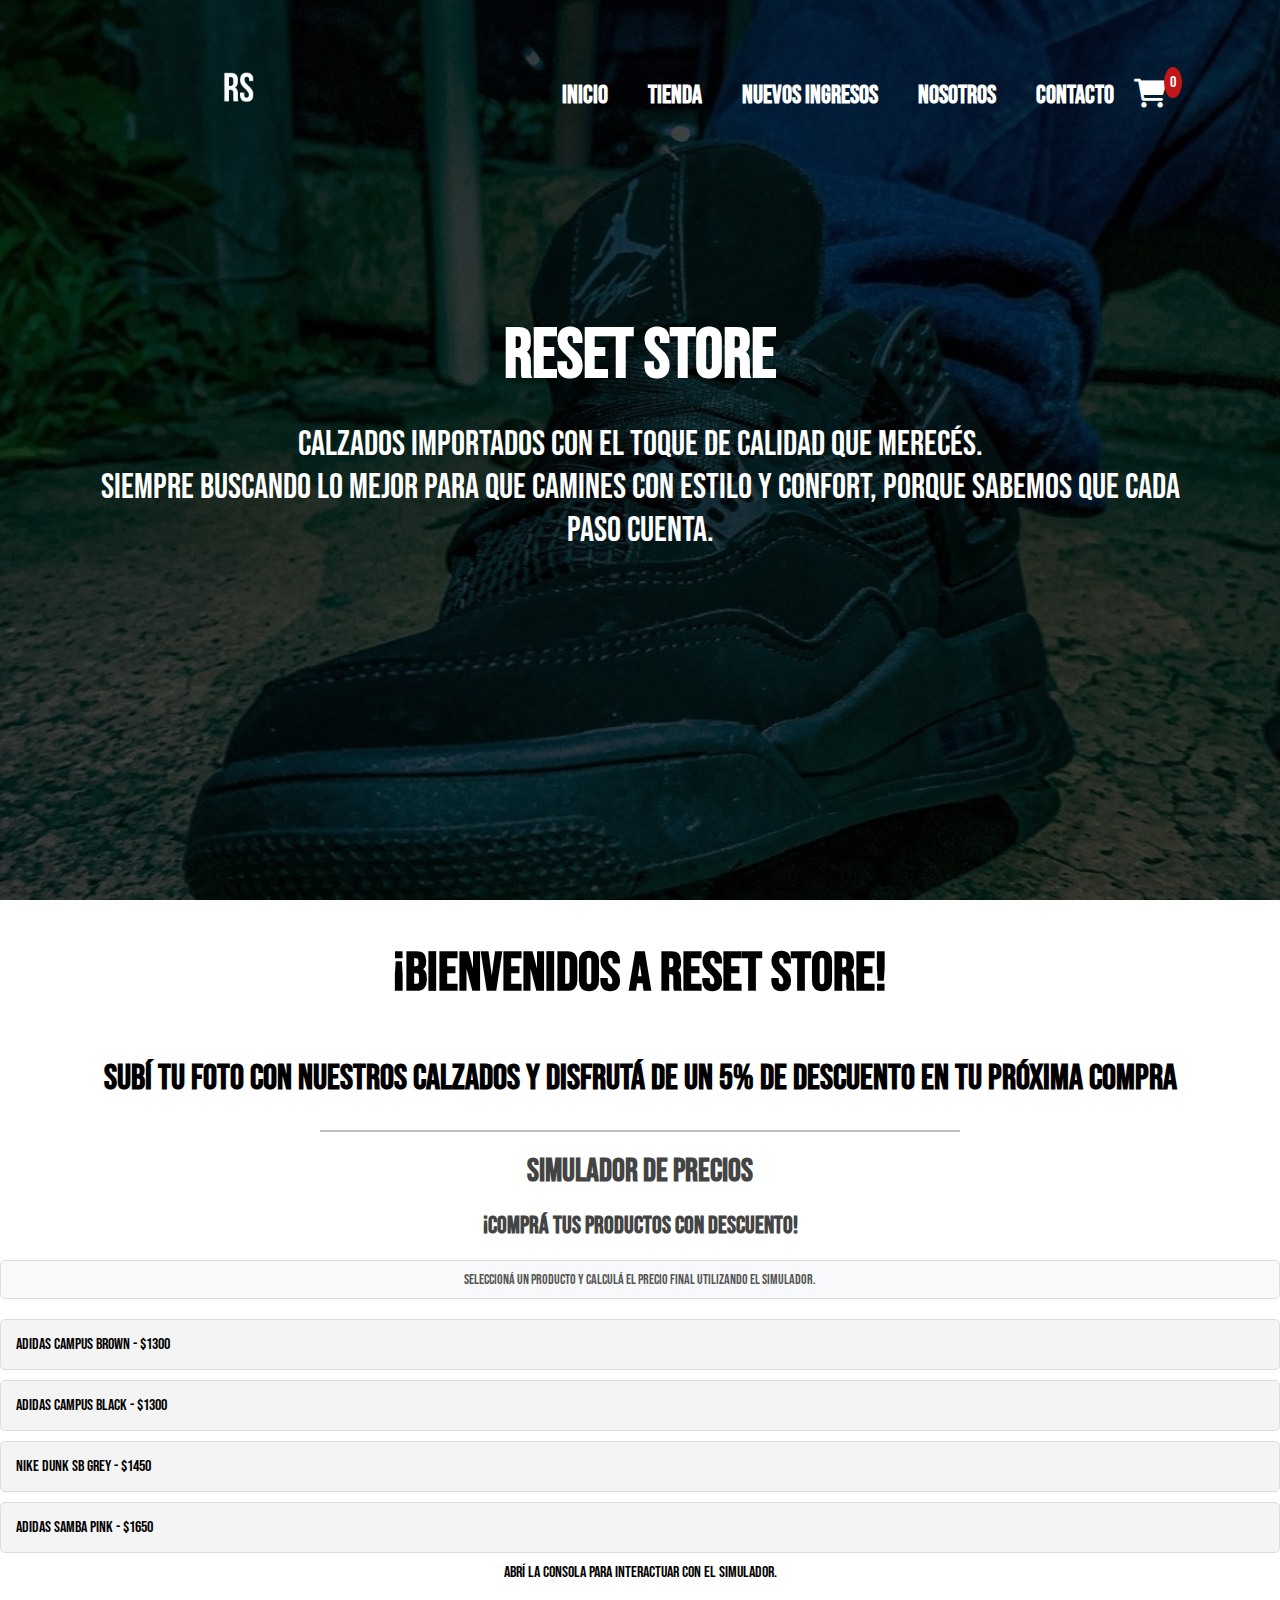
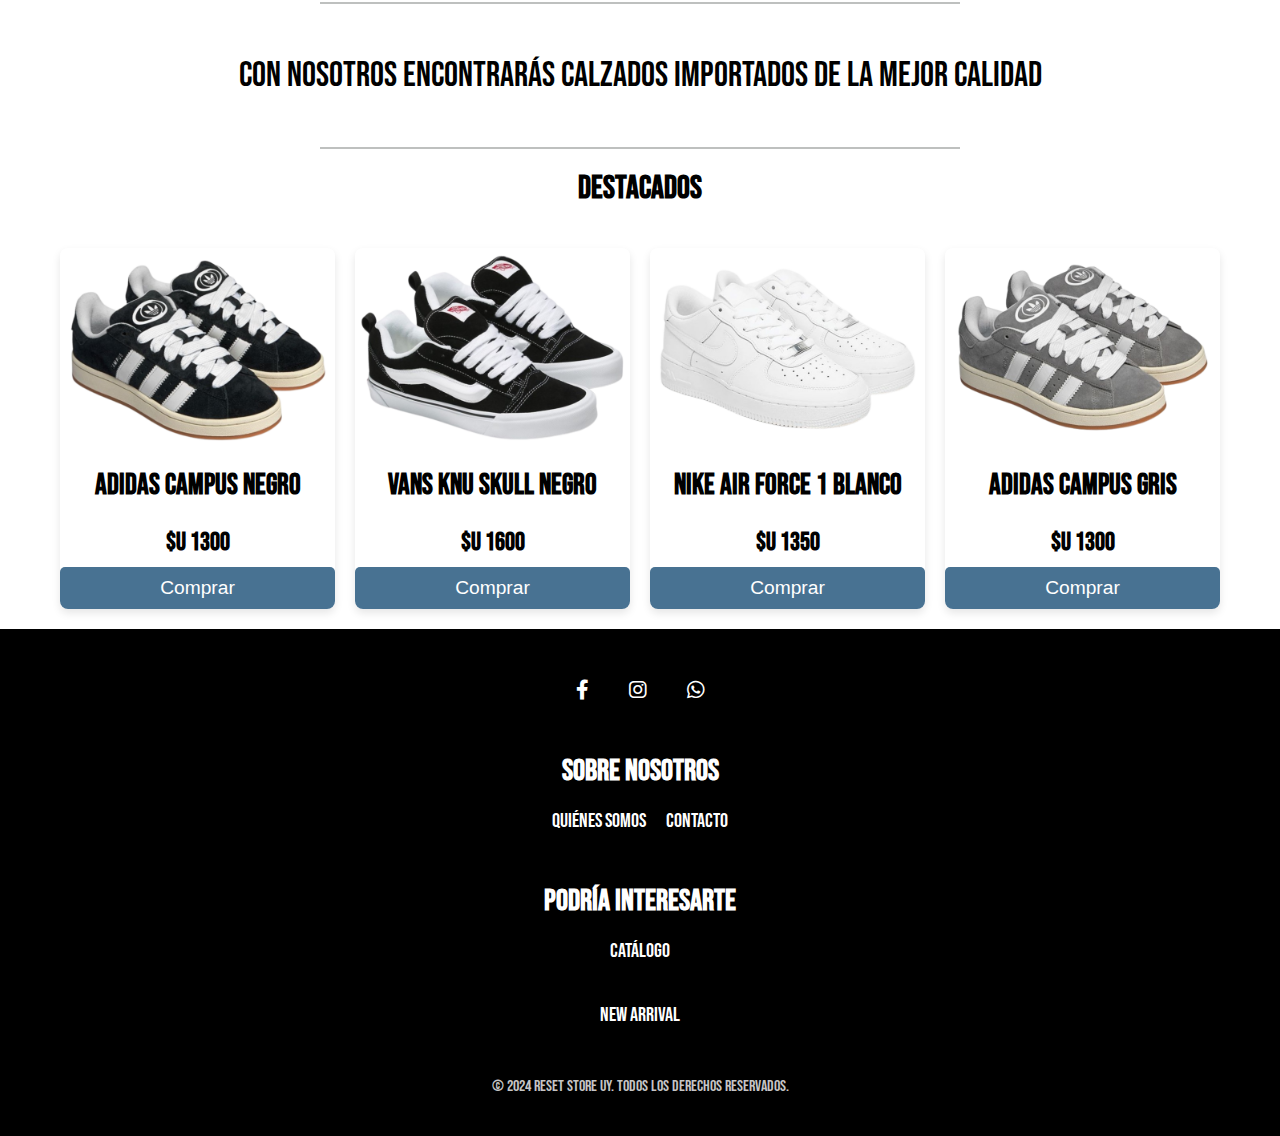
==== commit 0e1173fc: "JavaScript, simulador de descuentos en productos, etc" ====
--- a/index.html
+++ b/index.html
@@ -23,14 +23,14 @@
     <!-- link de mi css responsive -->
 
     <link rel="stylesheet" href="./css/responsive.css">
-
-    <!-- link de mi script -->
-
-    <script defer src="./js/script.js"></script>
     
     <title> Inicio — Reset Store Calzados </title>
 
     <meta name="description" content="En Reset Store encontrarás calzados de muy buena calidad. Trabajamos con zapatos cómodos para el día a día, para deporte, etc. ¡Visitá nuestra página y enterate de las nuevas tendencias!">
+
+    <meta name="keywords" content="calzado importado uruguay, calzados de marca, zapatos de calidad premium, calzados cómodos, calzado online, zapatos exclusivos">
+
+    <meta name="author" content="Reset Store">
 
 </head>
 
@@ -107,34 +107,6 @@
             <p> Calzados importados con el toque de calidad que merecés. <span> Siempre buscando lo mejor para que camines con estilo y confort, porque sabemos que cada paso cuenta. </span> </p>
         </div>
 
-        <div class="contenedor-carrito" id="contenedor-carrito">
-            <ul class="listado-carrito">
-                <li class="info-carrito">
-                    <div class="foto-carrito">
-                        <img src="img/img-tienda-uno-tres.jpg" alt="">
-                    </div>
-                    <div class="titulo-carrito">
-                        <span class="articulo"> Adidas Campus Brown </span>
-                        <div class="precio-cantidad">
-                            <span class="precio"> $1300 </span>
-                            <input type="number" class="cantidad" min="1" value="2">
-                        </div>
-                    </div>
-                    <div class="quitar-articulo">
-                        <img src="img/carrito-quitar.png" class="quitar" alt="" data-index="1">
-                    </div>
-                </li>
-            </ul>
-
-            <div class="total-carrito">
-                <span class="total"> Total $ </span> <span class="precio-total"> 0 </span>
-            </div>
-
-            <div class="proceder-pago">
-                <a href="#"> Proceder al pago </a>
-            </div>
-        </div>
-
     </header>
 
     <!-- contenido principal del html -->
@@ -148,7 +120,28 @@
             <!-- Línea divisoria -->
 
             <div class="linea"></div>
-             
+
+            <div class="simulador-precios">
+
+                <h1 class="txt-simulador"> Simulador de precios </h1>
+                <h2 class="txt-simulador"> ¡Comprá tus productos con descuento! </h2>
+                <p class="alert"> Seleccioná un producto y calculá el precio final utilizando el simulador. </p>
+    
+                <ul class="product-list">
+                    <li> Adidas Campus Brown - $1300 </li>
+                    <li> Adidas Campus Black - $1300 </li>
+                    <li> Nike Dunk SB Grey - $1450 </li>
+                    <li> Adidas Samba Pink - $1650 </li>
+                </ul>
+    
+                <p> Abrí la consola para interactuar con el simulador. </p>
+    
+            </div>
+    
+            <!-- Línea divisoria -->
+
+            <div class="linea"></div>
+
             <p class="texto"> Con nosotros encontrarás calzados importados de la mejor calidad </p>
         </div>
 
@@ -244,5 +237,7 @@
 
     </footer>
 
+    <script src="js/script.js" defer></script>
+
 </body>
 </html>--- a/css/styles.css
+++ b/css/styles.css
@@ -19,6 +19,87 @@
   font-weight: 400;
   font-style: normal;
   min-height: 100vh;
+}
+
+/* simulador descuento en productos */
+
+.txt-simulador {
+  text-align: center;
+  color: #444;
+  margin-bottom: 20px;
+}
+
+.simulador-precio {
+  max-width: 800px;
+  margin: 40px auto;
+  padding: 20px;
+  background: #ffffff;
+  border-radius: 8px;
+  box-shadow: 0 4px 10px rgba(0, 0, 0, 0.1);
+}
+
+/* estilo para productos - simulador descuento */
+
+.product-list {
+  list-style-type: none;
+  padding: 0;
+}
+
+.product-list li {
+  background: #f4f4f4;
+  margin: 10px 0;
+  padding: 15px;
+  border-radius: 5px;
+  border: 1px solid #ddd;
+  display: flex;
+  justify-content: space-between;
+  align-items: center;
+}
+
+.product-list li:hover {
+  background-color: #e9ecef;
+  cursor: pointer;
+}
+
+/* botones - simulador descuento */
+button {
+  background-color: #007bff;
+  color: #fff;
+  border: none;
+  padding: 10px 15px;
+  border-radius: 5px;
+  font-size: 14px;
+  cursor: pointer;
+  transition: background-color 0.3s ease;
+}
+
+button:hover {
+  background-color: #0056b3;
+}
+
+/* prompts y mensajes - simulador descuento */
+
+.alert {
+  text-align: center;
+  font-size: 14px;
+  color: #555;
+  padding: 10px;
+  background-color: #f8f9fa;
+  border: 1px solid #ddd;
+  border-radius: 5px;
+  margin-bottom: 20px;
+}
+
+/* responsive - simulador descuento */
+
+@media (max-width: 768px) {
+  .container {
+      padding: 15px;
+  }
+
+  button {
+      width: 100%;
+  }
 }
 
 /* menú index */
--- a/css/responsive.css
+++ b/css/responsive.css
@@ -23,12 +23,8 @@
         width: 100%;
     }
 
-    .menu-index .navbar ul li a {
-        text-decoration: none;
-    }
-
-    .search-box {
-        display: none;
+    #menu-index:checked ~ .navbar {
+        display: initial;
     }
 
     #cart-icon {
@@ -37,10 +33,6 @@
 
     #cart-count {
         display: none;
-    }
-
-    #menu-index:checked ~ .navbar {
-        display: initial;
     }
 
     .menu-tienda {
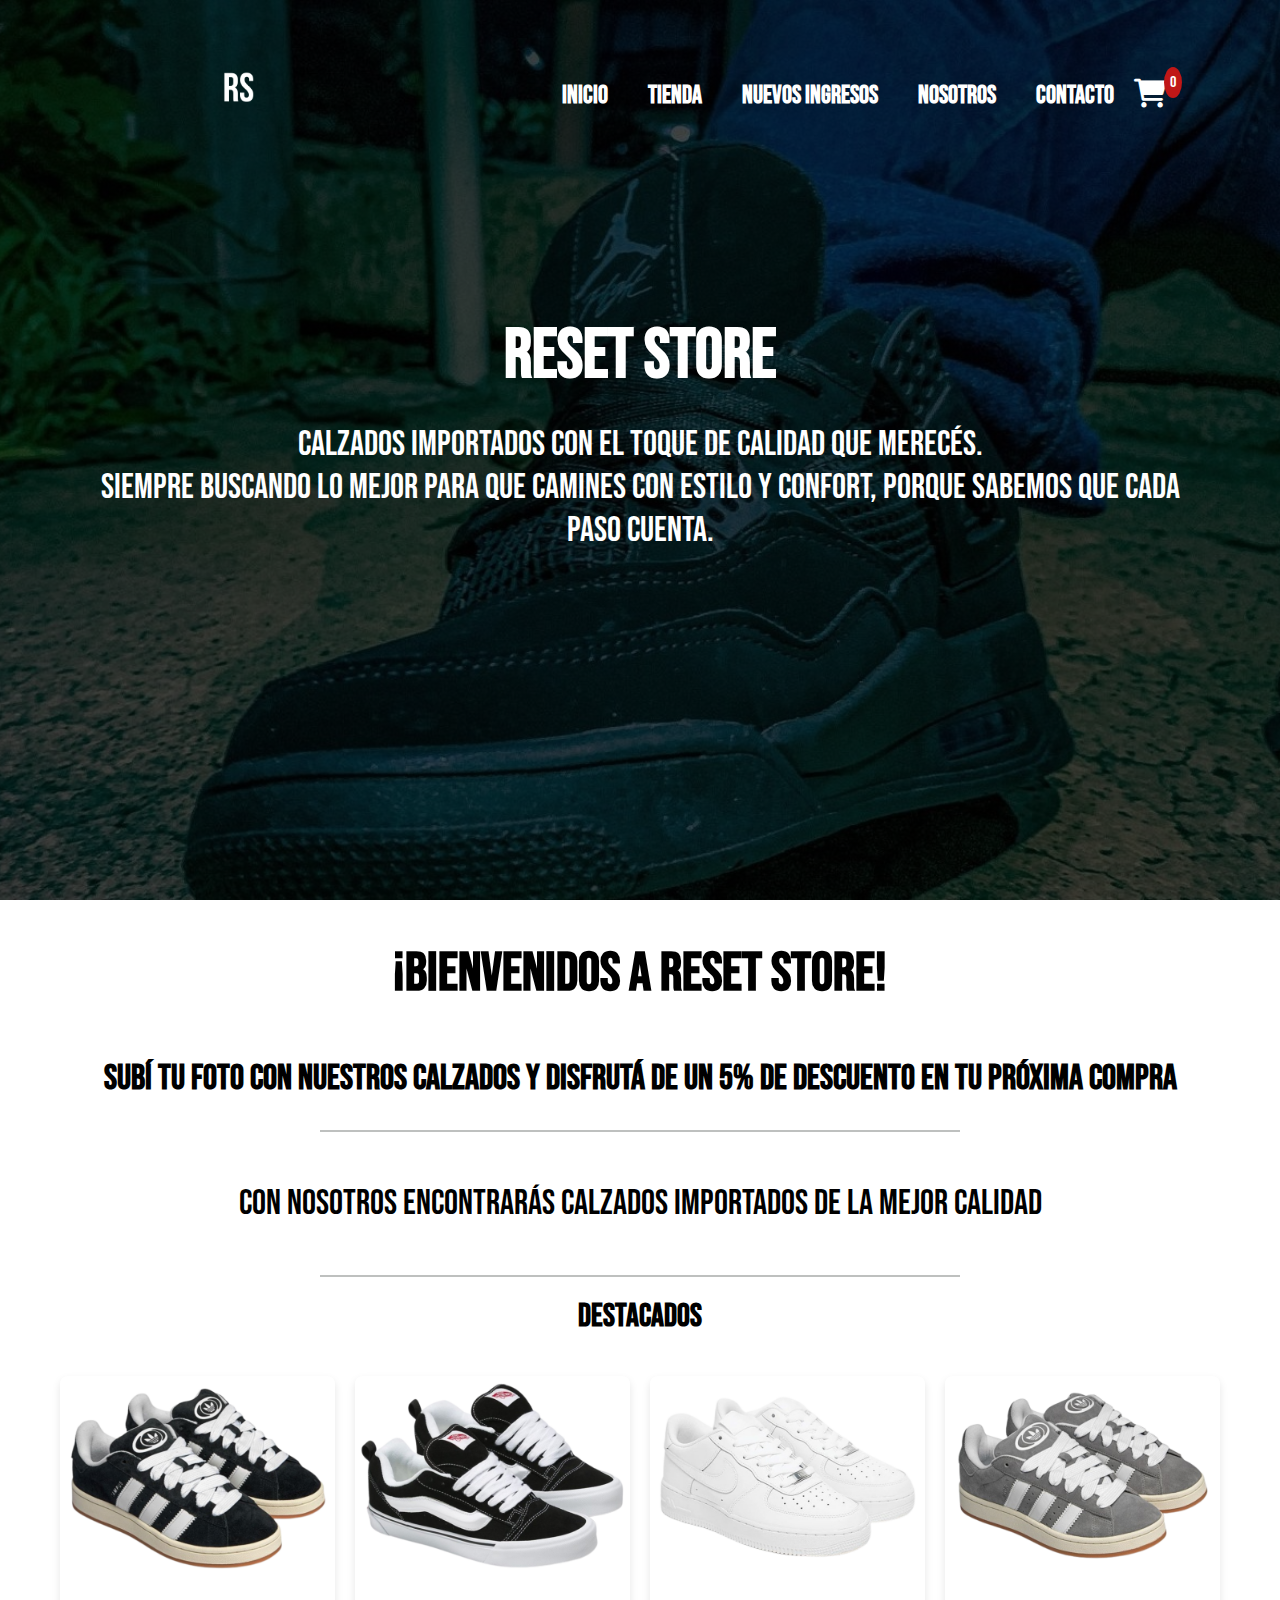
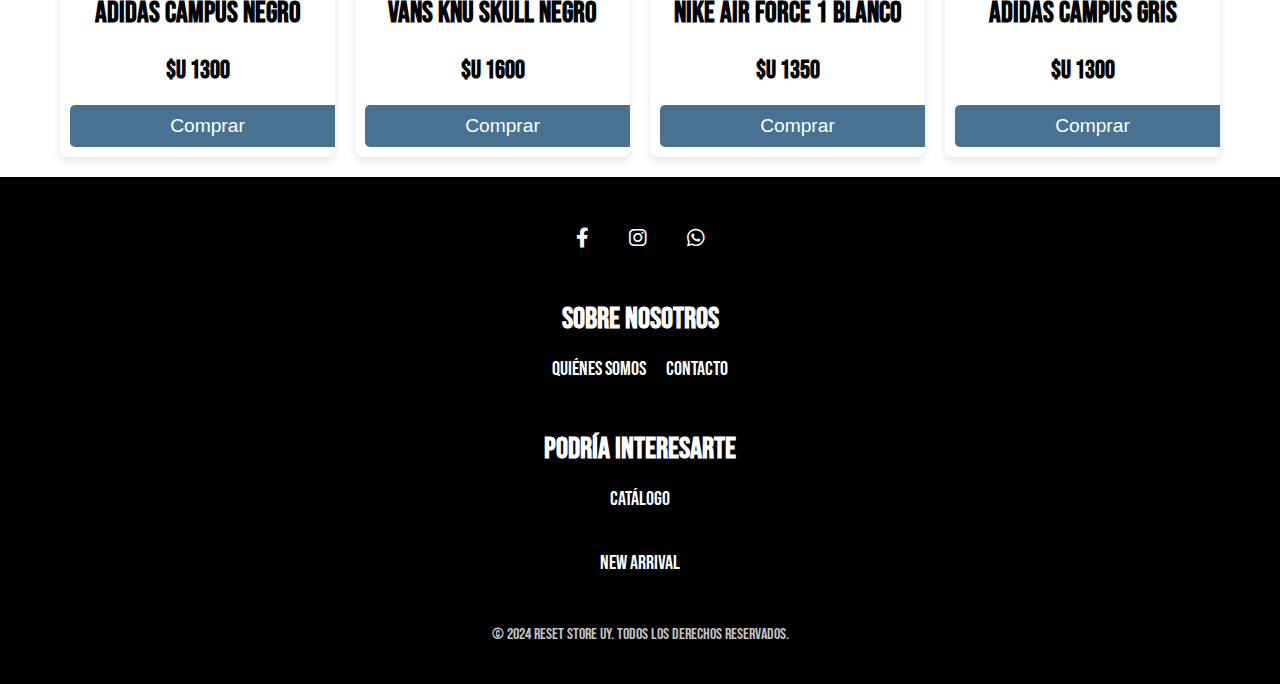
==== commit 1df839e6: "Mejoras en la interacción y acceso al carrito de compras" ====
--- a/index.html
+++ b/index.html
@@ -23,6 +23,8 @@
     <!-- link de mi css responsive -->
 
     <link rel="stylesheet" href="./css/responsive.css">
+
+    <!-- link de html carrito -->
     
     <title> Inicio — Reset Store Calzados </title>
 
@@ -92,10 +94,10 @@
                 <!-- ícono del carrito -->
 
                 <div class="cart-icon-container">
-
-                    <i id="cart-icon" class="fas fa-shopping-cart"></i>
+                    <a href="./pages/carrito.html">
+                        <i id="cart-icon" class="fas fa-shopping-cart"></i> 
+                    </a>
                     <span id="cart-count"> 0 </span>
-
                 </div>
                 
             </nav>
@@ -116,27 +118,6 @@
         <div class="texto-bienvenida">
             <h1 class="titulo-inicio"> <span> ¡Bienvenidos a Reset Store! </span> </h1>
             <h2 class="subtitulo-inicio"> Subí tu foto con nuestros calzados y disfrutá de un 5% de descuento en tu próxima compra </h2>
-
-            <!-- Línea divisoria -->
-
-            <div class="linea"></div>
-
-            <div class="simulador-precios">
-
-                <h1 class="txt-simulador"> Simulador de precios </h1>
-                <h2 class="txt-simulador"> ¡Comprá tus productos con descuento! </h2>
-                <p class="alert"> Seleccioná un producto y calculá el precio final utilizando el simulador. </p>
-    
-                <ul class="product-list">
-                    <li> Adidas Campus Brown - $1300 </li>
-                    <li> Adidas Campus Black - $1300 </li>
-                    <li> Nike Dunk SB Grey - $1450 </li>
-                    <li> Adidas Samba Pink - $1650 </li>
-                </ul>
-    
-                <p> Abrí la consola para interactuar con el simulador. </p>
-    
-            </div>
     
             <!-- Línea divisoria -->
 
--- a/css/styles.css
+++ b/css/styles.css
@@ -184,6 +184,34 @@
 .menu-tienda label {
   cursor: pointer;
   display: none;
+}
+
+/* carrito de compras, simulador de precios */
+
+.container-simulador {
+  width: 50%;
+  margin: 50px auto;
+  background: white;
+  padding: 20px;
+  border-radius: 8px;
+  box-shadow: 0 0 10px rgba(0, 0, 0, 0.1);
+}
+
+input, select, button {
+  margin: 10px;
+  padding: 10px;
+  width: 80%;
+}
+
+button {
+  background-color: #7b92a2;
+  color: white;
+  border: none;
+  cursor: pointer;
+}
+
+button:hover {
+  background-color: rgba(104, 169, 230, 0.867);
 }
 
 /* menú new arrival/nuevos ingresos */
